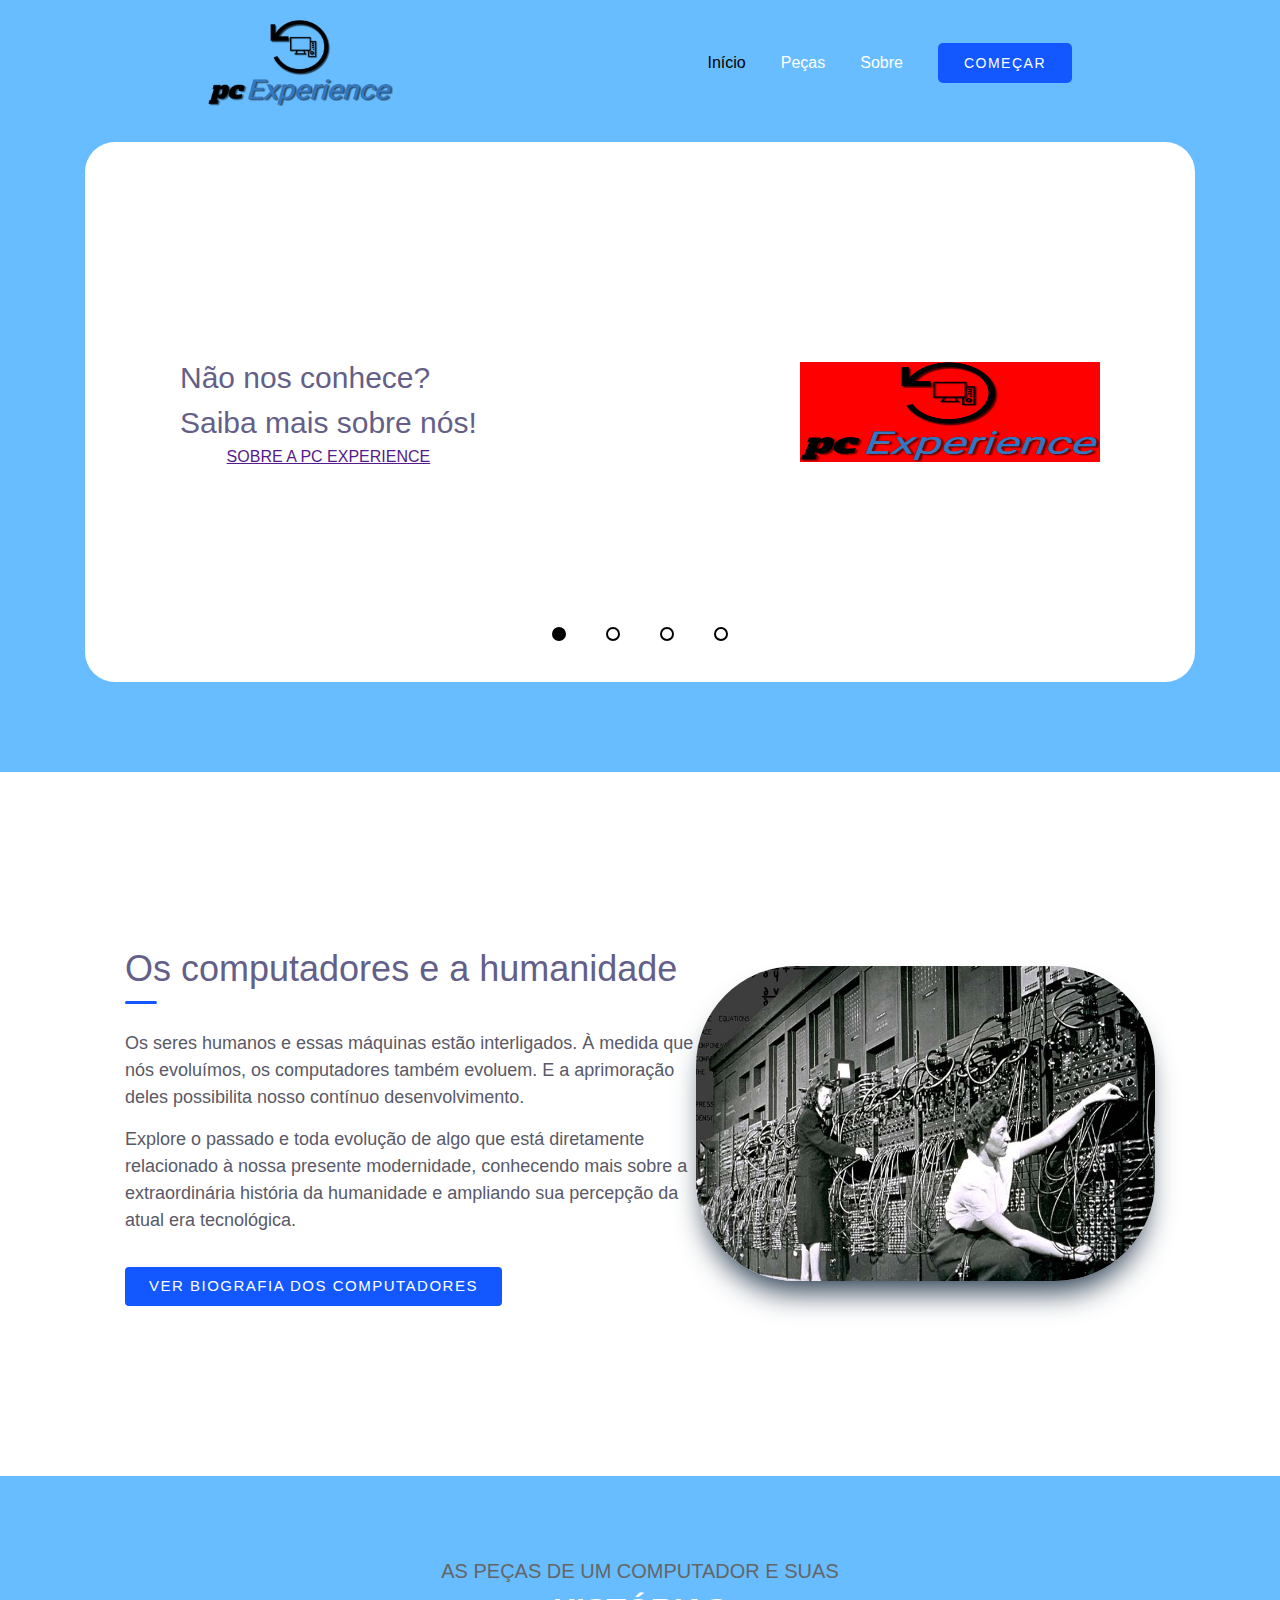
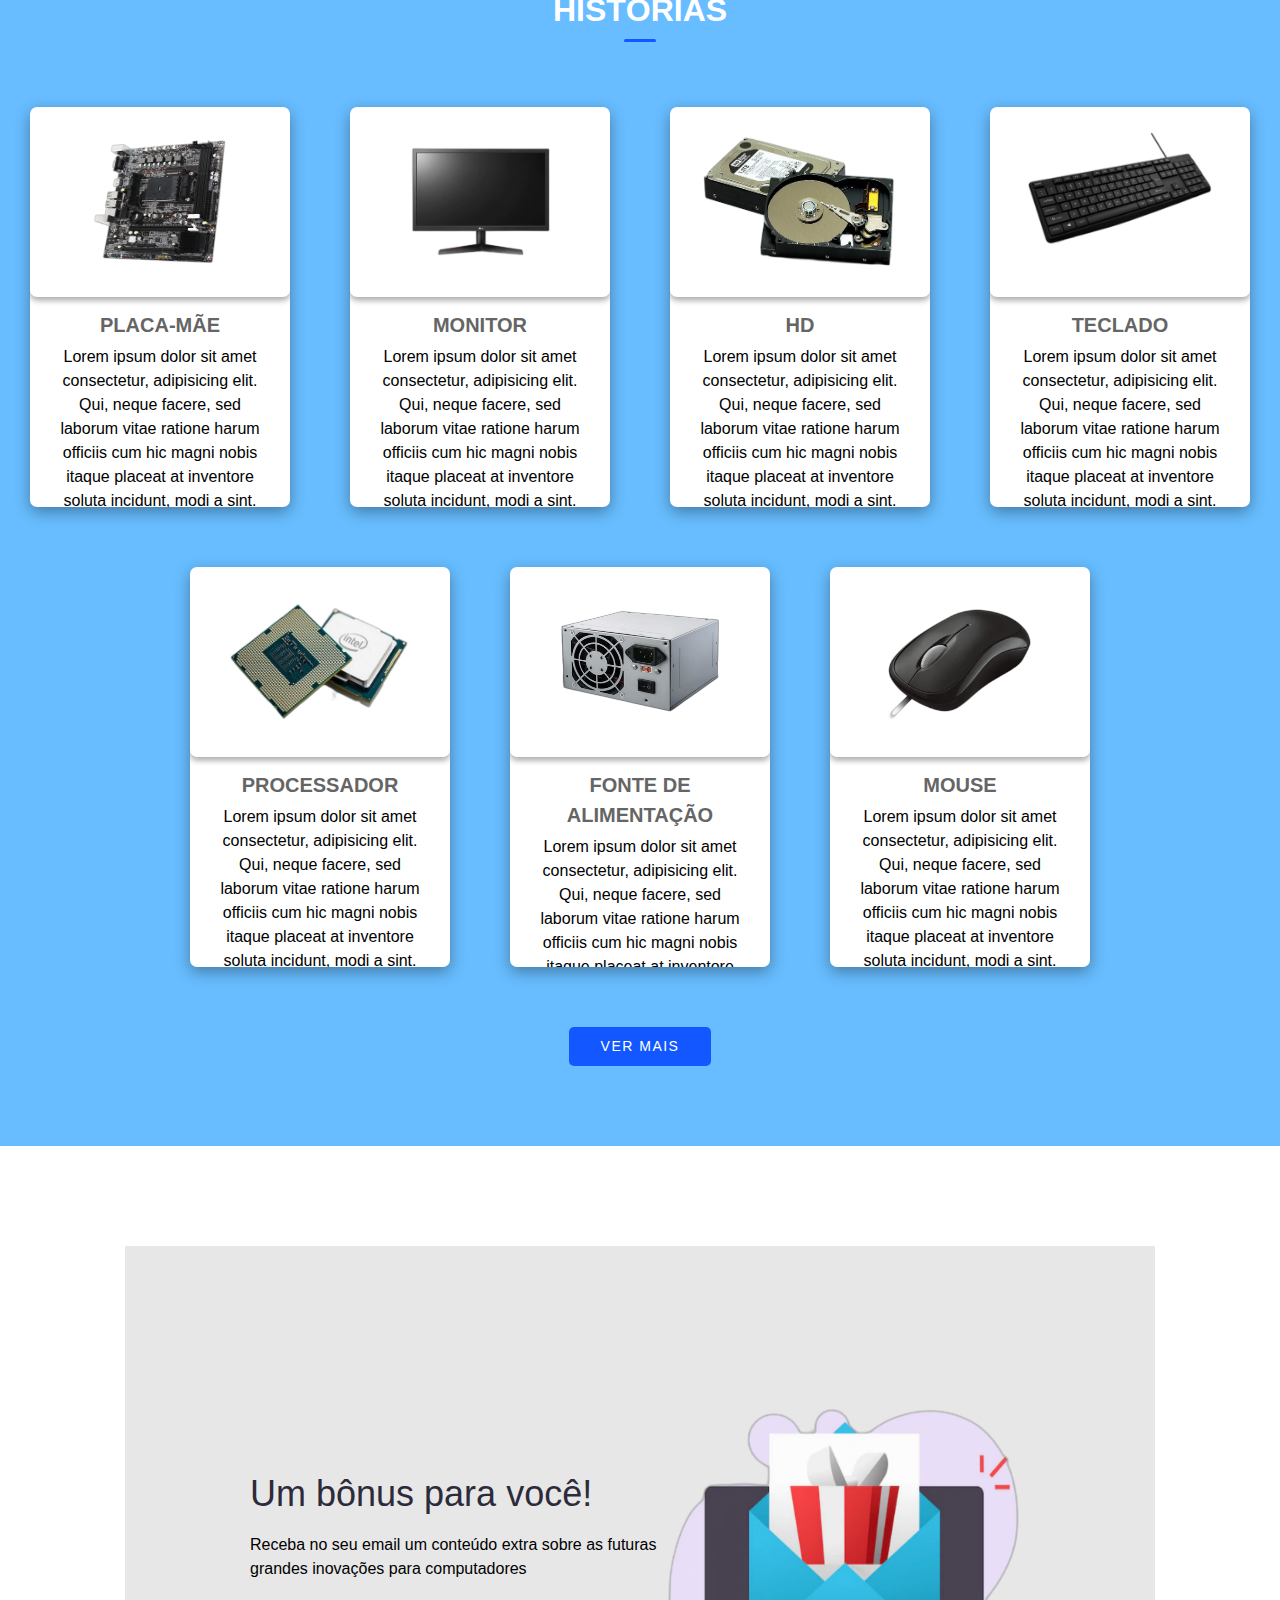
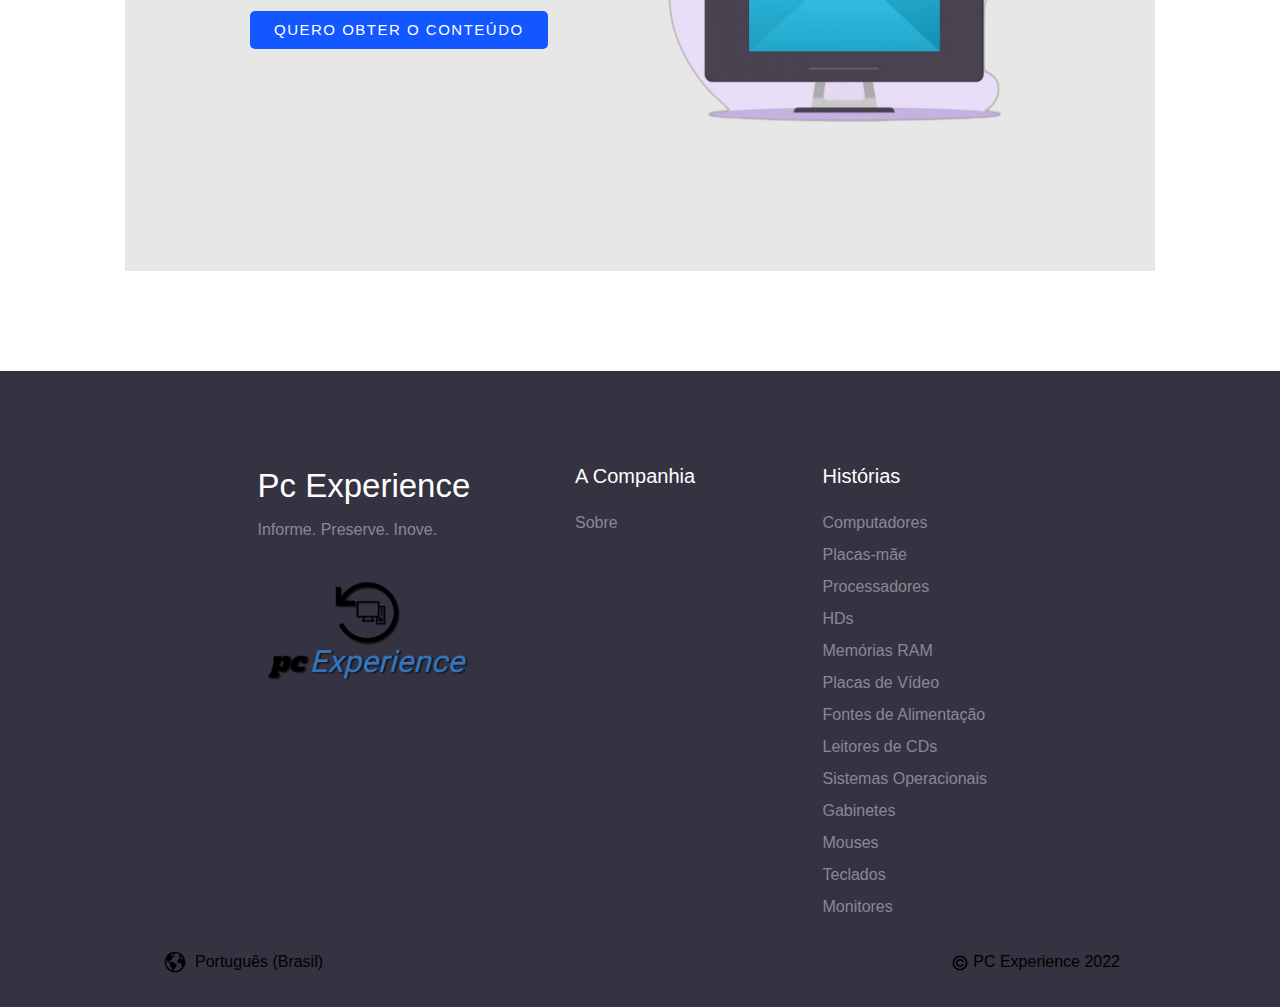
==== index.html @ ef248f0b "Add files via upload" ====
<!DOCTYPE html>
<html lang="pt-BR">
<head>
  <meta charset="UTF-8">
  <meta name="viewport" content="width=device-width, initial-scale=1.0">
  <meta http-equiv="X-UA-Compatible" content="ie=edge">

  <title>PC Experience</title>

  <link rel="stylesheet" href="assets/css/index.css">
  <link rel="shortcut icon" href="assets/img/Logo.png" type="image/x-icon">
</head>
<body>

  <header>
    <nav>
      <div class="img-nav">
        <a href="#"><img src="assets/img/Logo-header-site.png" alt="logo pc-experience"></a>
      </div>

      <div class="menu-nav">
        <ul>
          <li><a id="nav-menu-inicio">Início</a></li>
          <li><a id="nav-menu-pecas" href="assets/html/pecas.html">Peças</a></li>
          <li><a id="nav-menu-sobre" href="assets/html/sobre.html">Sobre</a></li>
          <li><a class="nav-menu-btn">COMEÇAR</a></li>
        </ul>
      </div>
    </nav>

    <div class="slider">
      <div class="slides">
        <input type="radio" name="radio-btn" id="radio1">
        <input type="radio" name="radio-btn" id="radio2">
        <input type="radio" name="radio-btn" id="radio3">
        <input type="radio" name="radio-btn" id="radio4">

        <div class="slide first">
            <div class="content-slide1">
              <div class="part1-content-slide1">
                <div class="txt-content-slide1">
                  <h1>Mergulhando na história dessa tecnologia!</h1>
                  <p>Descubra como um computador, que no passado ocupava salas inteiras, atualmente pode caber em cima da sua mesa!</p>
                  <a>Iniciar imersão</a>
                </div>
              </div>
              <img src="assets/img/pcs-slider1.jfif" alt="">
            </div>
        </div>

        <div class="slide">
          <div class="content-slide2">
            <img src="https://img.kalunga.com.br/fotosdeprodutos/479735z_1.jpg" alt="fundo azul">
          </div>
        </div>

        <div class="slide">
          <div class="content-slide3">
          </div>
        </div>

        <div class="slide">
          <div class="content-slide4">
            <div class="txt-slide4">
              <h2>Não nos conhece?<span>Saiba mais sobre nós!</span></h2>
              <a href="">SOBRE A PC EXPERIENCE</a>
            </div>
            <div class="img-slide4">
              <img src="assets/img/Logo-header-site.png" alt="">
            </div>
          </div>        
        </div>
      </div>

      <div class="manual-navigation">
        <label for="radio1" class="manual-btn" id="manual-btn0"></label>
        <label for="radio2" class="manual-btn" id="manual-btn1"></label>
        <label for="radio3" class="manual-btn" id="manual-btn2"></label>
        <label for="radio4" class="manual-btn" id="manual-btn3"></label>
      </div>
    </div>
  </header>

  <section id="section-introduction">
    <div class="txt-content-introduction">
      <h1>Os computadores e a humanidade</h1>
      <div class="divider"></div>
      <p>Os seres humanos e essas máquinas estão interligados. À medida que nós evoluímos, os computadores também evoluem. E a aprimoração deles possibilita nosso contínuo 
        desenvolvimento.</p>
      <p>Explore o passado e toda evolução de algo que está diretamente relacionado à nossa presente modernidade, conhecendo mais sobre a extraordinária história da 
        humanidade e ampliando sua percepção da atual era tecnológica.</p>
      <a href="assets/html/pecas/computadores.html" class="btn-introduction">VER BIOGRAFIA DOS COMPUTADORES</a>
    </div>
    <div class="img-content-introduction">
      <img src="assets/img/computar-antigo-introducao.webp" alt="">
    </div>
  </section>

  <section id="section-histories">
    <div class="title-content">
      <h5>AS PEÇAS DE UM COMPUTADOR E SUAS</h5>
      <h2>HISTÓRIAS</h2>
      <div class="divider"></div>
    </div>

    <div class="histories-content content-1">
      <a class="history-card one" href="assets/html/pecas/placa-mae.html">
        <div class="img-content-card">
          <img src="assets/img/placa-mae.png" alt="">
        </div>
        <div class="txt-content-card">
          <h5 class="title-content-card">PLACA-MÃE</h5>
          <p class="subtitle-content-card">Lorem ipsum dolor sit amet consectetur, adipisicing elit. Qui, neque facere, sed laborum vitae ratione harum officiis cum hic magni nobis itaque placeat at inventore soluta incidunt, modi a sint.</p>
        </div>
      </a>

      <a class="history-card two" href="assets/html/pecas/monitor.html">
        <div class="img-content-card">
          <img src="assets/img/monitor.png" alt="">
        </div>
        <div class="txt-content-card">
          <h5 class="title-content-card">MONITOR</h5>
          <p class="subtitle-content-card">Lorem ipsum dolor sit amet consectetur, adipisicing elit. Qui, neque facere, sed laborum vitae ratione harum officiis cum hic magni nobis itaque placeat at inventore soluta incidunt, modi a sint.</p>
        </div>
      </a>

      <a class="history-card three" href="assets/html/pecas/hd.html">
        <div class="img-content-card">
          <img src="assets/img/hd.png" alt="">
        </div>
        <div class="txt-content-card">
          <h5 class="title-content-card">HD</h5>
          <p class="subtitle-content-card">Lorem ipsum dolor sit amet consectetur, adipisicing elit. Qui, neque facere, sed laborum vitae ratione harum officiis cum hic magni nobis itaque placeat at inventore soluta incidunt, modi a sint.</p>
        </div>
      </a>

      <a class="history-card four" href="assets/html/pecas/teclado.html">
        <div class="img-content-card">
          <img src="assets/img/teclado.png" alt="">
        </div>
        <div class="txt-content-card">
          <h5 class="title-content-card">TECLADO</h5>
          <p class="subtitle-content-card">Lorem ipsum dolor sit amet consectetur, adipisicing elit. Qui, neque facere, sed laborum vitae ratione harum officiis cum hic magni nobis itaque placeat at inventore soluta incidunt, modi a sint.</p>
        </div>
      </a>
    </div>

    <div class="histories-content">
      <a class="history-card five" href="assets/html/pecas/processador.html">
        <div class="img-content-card">
          <img src="assets/img/processador.png" alt="">
        </div>
        <div class="txt-content-card">
          <h5 class="title-content-card">PROCESSADOR</h5>
          <p class="subtitle-content-card">Lorem ipsum dolor sit amet consectetur, adipisicing elit. Qui, neque facere, sed laborum vitae ratione harum officiis cum hic magni nobis itaque placeat at inventore soluta incidunt, modi a sint.</p>
        </div>
      </a>

      <a class="history-card six" href="assets/html/pecas/fonte-de-alimentacao.html">
        <div class="img-content-card">
          <img src="assets/img/fonte-de-alimentacao.png" alt="">
        </div>
        <div class="txt-content-card">
          <h5 class="title-content-card">FONTE DE ALIMENTAÇÃO</h5>
          <p class="subtitle-content-card">Lorem ipsum dolor sit amet consectetur, adipisicing elit. Qui, neque facere, sed laborum vitae ratione harum officiis cum hic magni nobis itaque placeat at inventore soluta incidunt, modi a sint.</p>
        </div>
      </a>

      <a class="history-card seven" href="assets/html/pecas/mouse.html">
        <div class="img-content-card">
          <img src="assets/img/mouse.png" alt="">
        </div>
        <div class="txt-content-card">
          <h5 class="title-content-card">MOUSE</h5>
          <p class="subtitle-content-card">Lorem ipsum dolor sit amet consectetur, adipisicing elit. Qui, neque facere, sed laborum vitae ratione harum officiis cum hic magni nobis itaque placeat at inventore soluta incidunt, modi a sint.</p>
        </div>
      </a>
    </div>

    <a href="assets/pecas.html" class="btn-histories">VER MAIS</a>
  </section>

  <section id="section-extra">
    <div class="extra-container">
      <div class="txt-content-extra">
        <h2 class="title-section-extra">Um bônus para você!</h2>
        <p>Receba no seu email um conteúdo extra sobre as futuras grandes inovações para computadores</p>
        <a href="">QUERO OBTER O CONTEÚDO</a>
      </div>
      <div class="img-content-extra">
        <img src="assets/img/presente.png" alt="">
      </div>
    </div>
  </section>

  <footer>
    <div class="lists-container-footer">
      <div class="pcexperience-content-footer">
        <h3>Pc Experience</h3>
        <p>Informe. Preserve. Inove.</p>
        <a class="img-pcexperience-footer" href="#">
          <img src="assets/img/Logo-header-site.png" alt="">
        </a>
      </div>
      <div class="list-company-footer">
        <h5>A Companhia</h5>
        <ul>
          <li><a href="assets/html/sobre.html">Sobre</a></li>
        </ul>
      </div>
      <div class="list-histories-footer">
        <h5>Histórias</h5>
        <ul>
          <li><a href="assets/html/pecas/computadores.html">Computadores</a></li>
          <li><a href="assets/html/pecas/placa-mae.html">Placas-mãe</a></li>
          <li><a href="assets/html/pecas/processador.html">Processadores</a></li>
          <li><a href="assets/html/pecas/hd.html">HDs</a></li>
          <li><a href="assets/html/pecas/memoria-ram.html">Memórias RAM</a></li>
          <li><a href="assets/html/pecas/placa-de-video.html">Placas de Vídeo</a></li>
          <li><a href="assets/html/pecas/fonte-de-alimentacao.html">Fontes de Alimentação</a></li>
          <li><a href="assets/html/pecas/leitor-de-cds.html">Leitores de CDs</a></li>
          <li><a href="assets/html/pecas/sistema-operacional.html">Sistemas Operacionais</a></li>
          <li><a href="assets/html/pecas/gabinete.html">Gabinetes</a></li>
          <li><a href="assets/html/pecas/mouse.html">Mouses</a></li>
          <li><a href="assets/html/pecas/teclado.html">Teclados</a></li>
          <li><a href="assets/html/pecas/monitor.html">Monitores</a></li>
        </ul>
      </div>
    </div>
    <div class="signs-container-footer">
      <div class="language-content-footer">
        <div class="img-language-footer">
          <img src="assets/img/planeta-terra.png" alt="">
        </div>
        <span>Português (Brasil)</span>
      </div>
      <div class="mark-content-footer">
        <div class="img-mark-footer">
          <img src="assets/img/c.png" alt="">
        </div>
        <span>PC Experience 2022</span>
      </div>
    </div>
  </footer>

  <script src="assets/js/index.js"></script>
</body>
</html>


<!--

Para a parte da historia dos computadores:

https://www.todamateria.com.br/historia-e-evolucao-dos-computadores/


-->
---- assets/css/index.css ----
* {
    margin: 0;
    padding: 0;
    box-sizing: border-box;

    font-size: 1rem;
    line-height: 1.5;
    text-align: left;
}

body {
    font-family: "Work Sans", sans-serif;
    background-color: #67bdff;
}

header nav {
    width: 100%;
    padding: 20px 208px;

    display: flex;
    align-items: center;
    justify-content: space-between;
}

header nav .img-nav {
    width: 185px;
    height: 86px;
}

header .img-nav img {
    width: 100%;
    height: 100%;
}

header .menu-nav ul {
    list-style: none;

    display: flex;
    align-items: center;
    gap: 35px;
}

header .menu-nav a {
    color: #fff;
    font-size: 16px;
    text-decoration: none;

    transition: 0.2s;
    cursor: pointer;
}

header #nav-menu-inicio {
    color: #000;
    cursor: text;
}

header .menu-nav a:not(.nav-menu-btn):hover {
    color: rgba(100, 95, 136, 0.75);
}

header .menu-nav .nav-menu-btn {
    background-color: #1257ff;
    padding: 12px 26px;
    border-radius: 5px;
    
    font-size: 14px;
    letter-spacing: 1.5px;

    transition: 0.2s;
}

header .menu-nav .nav-menu-btn:hover {
    background-color: #5a5a89;
}

header .slider {
    max-width: 1110px;
    height: 540px;
    overflow: hidden;
    margin: 16px auto;
    border-radius: 30px;
}

header .slides {
    width: 400%;
    height: 540px;
    display: flex;
}

header .slides input {
    display: none;
}

header .slide {
    width: 25%;;
    height: 100%;
    transition: 2s;
}

header .slide .content-slide1 {
    width: 100%;
    height: 100%;
    background-color: #FFF;
    padding: 90px 95px;

    display: flex;
    align-items: center;
    justify-content: space-between;
}

header .slide .part1-content-slide1 {
    display: inline-block;
}

header .slide .txt-content-slide1 {
    width: 460px;

    display: flex;
    flex-direction: column;
    gap: 20px;
}

header .txt-content-slide1 h1 {
    font-size: 40px;
    font-weight: 500;
    color: #645F88;
}

header .txt-content-slide1 p {
    color: #8e8aad;
    font-size: 18px;
}

header .content-slide1 img {
    width: 370px;
    height: 345px;
    border-radius: 30px;
    box-shadow: 9px 7px 5px rgba(50, 50, 50, 0.77);
}

header .txt-content-slide1 a {
    background-color: #1257ff;
    width: 180px;
    padding: 10px;
    border-radius: 40px;
    margin-top: 12px;

    color: #fff;
    font-size: 17px;
    font-weight: 500;
    text-align: center;
    text-decoration: none;

    cursor: pointer;
    transition: 0.2s;
}

header .txt-content-slide1 a:hover {
    background-color: #5a5a89;
}

header .slide .content-slide4 {
    width: 100%;
    height: 100%;
    background-color: #FFF;
    padding: 90px 95px;

    display: flex;
    align-items: center;
    justify-content: space-between;
}

header .content-slide4 .txt-slide4 {
    display: flex;
    flex-direction: column;
    align-items: center;
    justify-content: space-between;
}

header .txt-slide4 h2 {
    font-size: 30px;
    font-weight: 500;
    color: #645F88;
}

header .txt-slide4 span {
    color: inherit;
    font-size: inherit;
    font-weight: inherit;

    display: block;
}

header .content-slide4 .img-slide4 {
    width: 300px;
    height: 100px;
    background-color: red;
}

header .img-slide4 img {
    width: 100%;
    height: 100%;
}


header .slider .manual-navigation {
    margin-top: -55px;
    width: 100%;
    display: flex;
    justify-content: center;
}

header .slider .manual-btn {
    border:  2px solid #000;
    padding: 5px;
    border-radius: 10px;
    cursor: pointer;
    transition: 0.7s;
}

header .slider .manual-btn:not(:last-child) {
    margin-right: 40px;
}

header .slider .manual-btn:hover {
    background-color: #696969;
}

header .slides #radio1:checked ~ .first {
    margin-left: 0;
}

header .slides #radio2:checked ~ .first {
    margin-left: -25%;
}

header .slides #radio3:checked ~ .first {
    margin-left: -50%;
}

header .slides #radio4:checked ~ .first {
    margin-left: -75%;
}

#section-introduction {
    background-color: #fff;
    margin-top: 90px;
    padding: 170px 125px;

    display: flex;
    align-items: center;
    justify-content: space-between;
}

#section-introduction .txt-content-introduction {
    width: 660px;
}

#section-introduction .txt-content-introduction h1 {
    color: #645F88;
    font-size: 36px;
    font-weight: 500;
}

#section-introduction .txt-content-introduction .divider {
    background-color: #1257ff;
    width: 32px;
    height: 3px;
    margin-top: 5px;
    margin-bottom: 26px;
    border-radius: 40px;

    display: block;
}

#section-introduction .txt-content-introduction p {
    margin-bottom: 15px;
    color: rgb(89 89 104);
    font-size: 18px;
}

#section-introduction .txt-content-introduction a {
    background-color: #1257ff;
    margin-top: 18px;
    padding: 8px 24px;
    border-radius: 4px;

    display: inline-block;

    color: #fff;
    text-decoration: none;
    font-size: 15px;
    font-weight: 500;
    letter-spacing: 1.5px;

    transition: 0.2s;
}

#section-introduction .txt-content-introduction a:hover {
    background-color: #5a5a89;
}

#section-introduction .img-content-introduction {
    width: 530px;
    height: 315px;
}

#section-introduction .img-content-introduction img {
    width: 100%;
    height: 100%;
    border-radius: 100px;
    box-shadow: rgb(38, 57, 77) 0px 20px 30px -10px;
}

#section-histories {
    width: 100%;

    display: flex;
    flex-direction: column;
    align-items: center;
    justify-content: center;
}

#section-histories .title-content {
    margin: 80px auto 65px auto;
    display: flex;
    flex-direction: column;
    align-items: center;
    justify-content: center;
}

#section-histories .title-content h5 {
    color: #656565;
    font-size: 20px;
    font-weight: 500;
}

#section-histories .title-content h2 {
    color: #fff;
    font-size: 32px;
    font-weight: 700;
}

#section-histories .title-content .divider {
    background-color: #1257ff;
    width: 32px;
    height: 3px;
    margin-top: 5px;
    border-radius: 40px;

    display: block;
}

#section-histories .histories-content {
    width: 100%;

    display: flex;
    flex-direction: row;
    align-items: center;
    justify-content: center;
    gap: 60px;
}

#section-histories .histories-content:not(.histories-content.content-1) {
    margin-top: 60px;
}

#section-histories .histories-content.content-4 {
    margin-bottom: 120px;
}

#section-histories .histories-content .history-card {
    background-color: #fff;
    width: 260px;
    height: 400px;
    border-radius: 7px;
    box-shadow: rgba(0, 0, 0, 0.35) 0px 5px 15px;
    
    display: block;
    text-decoration: none;
    cursor: pointer;
    overflow: hidden;
}

#section-histories .history-card .img-content-card {
    background: url('https://img.freepik.com/vetores-premium/plano-de-fundo-cinza-gradient-ui-story-com-formato-ondulado_565542-114.jpg?w=360');
    background-size: 100%;
    width:100%;
    height: 190px;
    border-bottom-left-radius: 7px;
    border-bottom-right-radius: 7px;
    box-shadow: rgba(0, 0, 0, 0.16) 0px 3px 6px, rgba(0, 0, 0, 0.23) 0px 3px 6px;

    display: flex;
    align-items: center;
    justify-content: center;

    position: relative;
}

#section-histories .history-card.one .img-content-card img {
    width: 180px;
    height: 140px;
}

#section-histories .history-card.two .img-content-card img {
    width: 230px;
    height: 155px;
}

#section-histories .history-card.three .img-content-card img {
    width: 210px;
    height: 140px;
}

#section-histories .history-card.four .img-content-card img {
    width: 220px;
    height: 220px;
}

#section-histories .history-card.five .img-content-card img {
    width: 190px;
    height: 150px;
}

#section-histories .history-card.six .img-content-card img {
    width: 195px;
    height: 130px;
}

#section-histories .history-card.seven .img-content-card img {
    width: 160px;
    height: 120px;
}

#section-histories .history-card.eight .img-content-card img {
    width: 190px;
    height: 170px;
}

#section-histories .history-card.nine .img-content-card img {
    width: 135px;
    height: 150px;
}

#section-histories .history-card.ten .img-content-card img {
    width: 175px;
    height: 130px;
}

#section-histories .history-card.eleven .img-content-card img {
    width: 175px;
    height: 57px;
}

#section-histories .history-card.twelve .img-content-card img {
    width: 190px;
    height: 200px;
}

#section-histories .history-card.thirteen .img-content-card img {
    width: 180px;
    height: 165px;
}

#section-histories .history-card .txt-content-card {
    padding: 13px 20px;

    display: flex;
    flex-direction: column;
    align-items: center;
    justify-content: center;

    transition: 0.2s;
}

#section-histories .txt-content-card h5 {
    color: #656565;
    font-size: 20px;
    font-weight: 700;
    text-align: center;
}

#section-histories .txt-content-card p {
    margin-top: 5px;

    color: #000;
    text-align: center;
}

#section-histories .history-card:hover .txt-content-card {
    box-shadow: rgba(50, 50, 93, 0.25) 0px 30px 60px -12px inset, rgba(0, 0, 0, 0.3) 0px 18px 36px -18px inset;
}

#section-histories .history-card.one .img-content-card::before {
    content: 'HISTÓRIA DA PLACA-MÃE';
    
    background-color: rgb(123, 123, 123);
    opacity: 0.9;
    box-sizing: border-box;
    padding: 20px;
    border-bottom: 10px solid black;
    border-bottom-left-radius: 7px;
    border-bottom-right-radius: 7px;

    color: #000;
    font-size: 24px;
    font-weight: 500;
    letter-spacing: 2px;
    text-align: center;

    display: flex;
    align-items: center;
    justify-content: center;

    position: absolute;
    top: 0;
    left: 0;
    width: 100%;
    height: 100%;
    transform: scaleY(0);
    transition: transform 0.5s ease-in-out;
    transform-origin: top;
}

#section-histories .history-card.one:hover .img-content-card::before {
    transform: scaleX(1);
    transform-origin: top;
}

#section-histories .history-card.two .img-content-card::before {
    content: 'HISTÓRIA DO MONITOR';
    
    background-color: rgb(123, 123, 123);
    opacity: 0.9;
    box-sizing: border-box;
    padding: 20px;
    border-bottom: 10px solid black;
    border-bottom-left-radius: 7px;
    border-bottom-right-radius: 7px;

    color: #000;
    font-size: 24px;
    font-weight: 500;
    letter-spacing: 2px;
    text-align: center;

    display: flex;
    align-items: center;
    justify-content: center;

    position: absolute;
    top: 0;
    left: 0;
    width: 100%;
    height: 100%;
    transform: scaleY(0);
    transition: transform 0.5s ease-in-out;
    transform-origin: top;
}

#section-histories .history-card.two:hover .img-content-card::before {
    transform: scaleX(1);
    transform-origin: top;
}

#section-histories .history-card.three .img-content-card::before {
    content: 'HISTÓRIA DO HD';
    
    background-color: rgb(123, 123, 123);
    opacity: 0.9;
    box-sizing: border-box;
    padding: 20px;
    border-bottom: 10px solid black;
    border-bottom-left-radius: 7px;
    border-bottom-right-radius: 7px;

    color: #000;
    font-size: 24px;
    font-weight: 500;
    letter-spacing: 2px;
    text-align: center;

    display: flex;
    align-items: center;
    justify-content: center;

    position: absolute;
    top: 0;
    left: 0;
    width: 100%;
    height: 100%;
    transform: scaleY(0);
    transition: transform 0.5s ease-in-out;
    transform-origin: top;
}

#section-histories .history-card.three:hover .img-content-card::before {
    transform: scaleX(1);
    transform-origin: top;
}

#section-histories .history-card.four .img-content-card::before {
    content: 'HISTÓRIA DO TECLADO';
    
    background-color: rgb(123, 123, 123);
    opacity: 0.9;
    box-sizing: border-box;
    padding: 20px;
    border-bottom: 10px solid black;
    border-bottom-left-radius: 7px;
    border-bottom-right-radius: 7px;

    color: #000;
    font-size: 24px;
    font-weight: 500;
    letter-spacing: 2px;
    text-align: center;

    display: flex;
    align-items: center;
    justify-content: center;

    position: absolute;
    top: 0;
    left: 0;
    width: 100%;
    height: 100%;
    transform: scaleY(0);
    transition: transform 0.5s ease-in-out;
    transform-origin: top;
}

#section-histories .history-card.four:hover .img-content-card::before {
    transform: scaleX(1);
    transform-origin: top;
}

#section-histories .history-card.five .img-content-card::before {
    content: 'HISTÓRIA DO PROCESSADOR';
    
    background-color: rgb(123, 123, 123);
    opacity: 0.9;
    box-sizing: border-box;
    padding: 20px;
    border-bottom: 10px solid black;
    border-bottom-left-radius: 7px;
    border-bottom-right-radius: 7px;

    color: #000;
    font-size: 24px;
    font-weight: 500;
    letter-spacing: 2px;
    text-align: center;

    display: flex;
    align-items: center;
    justify-content: center;

    position: absolute;
    top: 0;
    left: 0;
    width: 100%;
    height: 100%;
    transform: scaleY(0);
    transition: transform 0.5s ease-in-out;
    transform-origin: top;
}

#section-histories .history-card.five:hover .img-content-card::before {
    transform: scaleX(1);
    transform-origin: top;
}

#section-histories .history-card.six .img-content-card::before {
    content: 'HISTÓRIA DA FONTE DE ALIMENTAÇÃO';
    
    background-color: rgb(123, 123, 123);
    opacity: 0.9;
    box-sizing: border-box;
    padding: 20px;
    border-bottom: 10px solid black;
    border-bottom-left-radius: 7px;
    border-bottom-right-radius: 7px;

    color: #000;
    font-size: 24px;
    font-weight: 500;
    letter-spacing: 2px;
    text-align: center;

    display: flex;
    align-items: center;
    justify-content: center;

    position: absolute;
    top: 0;
    left: 0;
    width: 100%;
    height: 100%;
    transform: scaleY(0);
    transition: transform 0.5s ease-in-out;
    transform-origin: top;
}

#section-histories .history-card.six:hover .img-content-card::before {
    transform: scaleX(1);
    transform-origin: top;
}

#section-histories .history-card.seven .img-content-card::before {
    content: 'HISTÓRIA DO MOUSE';
    
    background-color: rgb(123, 123, 123);
    opacity: 0.9;
    box-sizing: border-box;
    padding: 20px;
    border-bottom: 10px solid black;
    border-bottom-left-radius: 7px;
    border-bottom-right-radius: 7px;

    color: #000;
    font-size: 24px;
    font-weight: 500;
    letter-spacing: 2px;
    text-align: center;

    display: flex;
    align-items: center;
    justify-content: center;

    position: absolute;
    top: 0;
    left: 0;
    width: 100%;
    height: 100%;
    transform: scaleY(0);
    transition: transform 0.5s ease-in-out;
    transform-origin: top;
}

#section-histories .history-card.seven:hover .img-content-card::before {
    transform: scaleX(1);
    transform-origin: top;
}

#section-histories .history-card.eight .img-content-card::before {
    content: 'HISTÓRIA DA PLACA DE VÍDEO';
    
    background-color: rgb(123, 123, 123);
    opacity: 0.9;
    box-sizing: border-box;
    padding: 20px;
    border-bottom: 10px solid black;
    border-bottom-left-radius: 7px;
    border-bottom-right-radius: 7px;

    color: #000;
    font-size: 24px;
    font-weight: 500;
    letter-spacing: 2px;
    text-align: center;

    display: flex;
    align-items: center;
    justify-content: center;

    position: absolute;
    top: 0;
    left: 0;
    width: 100%;
    height: 100%;
    transform: scaleY(0);
    transition: transform 0.5s ease-in-out;
    transform-origin: top;
}

#section-histories .history-card.eight:hover .img-content-card::before {
    transform: scaleX(1);
    transform-origin: top;
}

#section-histories .history-card.nine .img-content-card::before {
    content: 'HISTÓRIA DO GABINETE';
    
    background-color: rgb(123, 123, 123);
    opacity: 0.9;
    box-sizing: border-box;
    padding: 20px;
    border-bottom: 10px solid black;
    border-bottom-left-radius: 7px;
    border-bottom-right-radius: 7px;

    color: #000;
    font-size: 24px;
    font-weight: 500;
    letter-spacing: 2px;
    text-align: center;

    display: flex;
    align-items: center;
    justify-content: center;

    position: absolute;
    top: 0;
    left: 0;
    width: 100%;
    height: 100%;
    transform: scaleY(0);
    transition: transform 0.5s ease-in-out;
    transform-origin: top;
}

#section-histories .history-card.nine:hover .img-content-card::before {
    transform: scaleX(1);
    transform-origin: top;
}

#section-histories .history-card.ten .img-content-card::before {
    content: 'HISTÓRIA DA MEMÓRIA RAM';
    
    background-color: rgb(123, 123, 123);
    opacity: 0.9;
    box-sizing: border-box;
    padding: 20px;
    border-bottom: 10px solid black;
    border-bottom-left-radius: 7px;
    border-bottom-right-radius: 7px;

    color: #000;
    font-size: 24px;
    font-weight: 500;
    letter-spacing: 2px;
    text-align: center;

    display: flex;
    align-items: center;
    justify-content: center;

    position: absolute;
    top: 0;
    left: 0;
    width: 100%;
    height: 100%;
    transform: scaleY(0);
    transition: transform 0.5s ease-in-out;
    transform-origin: top;
}

#section-histories .history-card.ten:hover .img-content-card::before {
    transform: scaleX(1);
    transform-origin: top;
}

#section-histories .history-card.eleven .img-content-card::before {
    content: 'HISTÓRIA DOS SISTEMAS OPERACIONAIS';
    
    background-color: rgb(123, 123, 123);
    opacity: 0.9;
    box-sizing: border-box;
    padding: 20px;
    border-bottom: 10px solid black;
    border-bottom-left-radius: 7px;
    border-bottom-right-radius: 7px;

    color: #000;
    font-size: 24px;
    font-weight: 500;
    letter-spacing: 2px;
    text-align: center;

    display: flex;
    align-items: center;
    justify-content: center;

    position: absolute;
    top: 0;
    left: 0;
    width: 100%;
    height: 100%;
    transform: scaleY(0);
    transition: transform 0.5s ease-in-out;
    transform-origin: top;
}

#section-histories .history-card.eleven:hover .img-content-card::before {
    transform: scaleX(1);
    transform-origin: top;
}

#section-histories .history-card.twelve .img-content-card::before {
    content: 'HISTÓRIA DO LEITOR DE CDs';
    
    background-color: rgb(123, 123, 123);
    opacity: 0.9;
    box-sizing: border-box;
    padding: 20px;
    border-bottom: 10px solid black;
    border-bottom-left-radius: 7px;
    border-bottom-right-radius: 7px;

    color: #000;
    font-size: 24px;
    font-weight: 500;
    letter-spacing: 2px;
    text-align: center;

    display: flex;
    align-items: center;
    justify-content: center;

    position: absolute;
    top: 0;
    left: 0;
    width: 100%;
    height: 100%;
    transform: scaleY(0);
    transition: transform 0.5s ease-in-out;
    transform-origin: top;
}

#section-histories .history-card.twelve:hover .img-content-card::before {
    transform: scaleX(1);
    transform-origin: top;
}

#section-histories .history-card.thirteen .img-content-card::before {
    content: 'HISTÓRIA DOS COMPUTADORES';
    
    background-color: rgb(123, 123, 123);
    opacity: 0.9;
    box-sizing: border-box;
    padding: 20px;
    border-bottom: 10px solid black;
    border-bottom-left-radius: 7px;
    border-bottom-right-radius: 7px;

    color: #000;
    font-size: 24px;
    font-weight: 500;
    letter-spacing: 2px;
    text-align: center;

    display: flex;
    align-items: center;
    justify-content: center;

    position: absolute;
    top: 0;
    left: 0;
    width: 100%;
    height: 100%;
    transform: scaleY(0);
    transition: transform 0.5s ease-in-out;
    transform-origin: top;
}

#section-histories .history-card.thirteen:hover .img-content-card::before {
    transform: scaleX(1);
    transform-origin: top;
}

#section-histories .btn-histories {
    background-color: #1257ff;
    margin-top: 60px;
    margin-bottom: 80px;
    padding: 9px 32px;
    border-radius: 5px;

    color: #fff;
    font-size: 14px;
    font-weight: 500;
    letter-spacing: 1.5px;
    text-align: center;
    text-decoration: none;

    transition: 0.2s;
}

#section-histories .btn-histories:hover {
    background-color: #5a5a89;
}

#section-extra {
    background-color: #fff;
    width: 100%;
    padding: 100px 125px;
}

#section-extra .extra-container {
    background-color: #e7e7e7;
    padding: 100px 125px;

    display: flex;
    align-items: center;
    justify-content: space-between;
}

#section-extra .txt-content-extra {
    width: 480px;
}

#section-extra .txt-content-extra h2 {
    margin-bottom: 12px;

    color: #2D2B3A;
    font-size: 36px;
    font-weight: 500;
}

#section-extra .txt-content-extra a {
    background-color: #1257ff;
    margin-top: 30px;
    padding: 8px 24px;
    border-radius: 5px;

    color: #fff;
    font-size: 15px;
    text-decoration: none;
    letter-spacing: 1.5px;

    display: inline-block;

    transition: 0.2s;
}

#section-extra .txt-content-extra a:hover {
    background-color: #5a5a89;
}


#section-extra .img-content-extra {
    width: 440px;
    height: 425px;
}

#section-extra .img-content-extra img {
    width: 100%;
    height: 100%;
}

footer {
    background-color: #353342;
    width: 100%;
    padding: 90px 160px 30px 160px;
}

footer h3 {
    margin-bottom: 8px;

    color: #fff;
    font-size: 33px;
    font-weight: 500;
}

footer h5 {
    margin-bottom: 20px;
    color: #fff;
    font-size: 20px;
    font-weight: 500;
}

footer ul {
    padding: 0;
    list-style: none;
}

footer li {
    margin-bottom: 8px;
}

footer a {
    color: #898798;
    text-decoration: none;

    cursor: pointer;
    transition: 0.2s;
}

footer a:hover {
    color: #000;
}

footer .lists-container-footer {
    display: flex;
    justify-content: space-evenly;
}

footer .pcexperience-content-footer {
    width: 220px;
}

footer .pcexperience-content-footer p {
    color: #898798;
}

footer .pcexperience-content-footer .img-pcexperience-footer {
    width: 200px;
    height: 98px;
    margin: 40px auto 0px auto;

    display: block;
}

footer .pcexperience-content-footer .img-pcexperience-footer:hover {
    opacity: 0.6;
}

footer .img-pcexperience-footer img {
    width: 100%;
    height: 100%;
}

footer .list-company-footer {
    width: 150px;
}

footer .list-histories-footer {
    width: 200px;
}

footer .extra-content-footer {
    width: 250px;
}

footer .extra-content-footer p {
    color: #898798;
}

footer .extra-content-footer a {
    background-color: #1257ff;
    width: 100%;
    margin-top: 15px;
    padding: 8px 24px;
    border-radius: 5px;

    color: #fff;
    text-align: center;

    display: inline-block;

    transition: 0.2s;
}

footer .extra-content-footer a:hover {
    background-color: #5a5a89;
}

footer .signs-container-footer {
    margin-top:20px;

    display: flex;
    align-items: center;
    justify-content: space-between;
}

footer .language-content-footer {
    display: flex;
    align-items: center;
    gap: 5px;
}

footer .language-content-footer .img-language-footer {
    width: 30px;
    height: 30px;
}

footer .img-language-footer img {
    width: 100%;
    height: 100%;
}

footer .mark-content-footer {
    display: flex;
    align-items: center;
    gap: 5px;
}

footer .mark-content-footer .img-mark-footer {
    width: 16px;
    height: 16px;
}

footer .img-mark-footer img {
    width: 100%;
    height: 100%;
}

header.header-others-pags #nav-menu-inicio {
    color: #fff;
    cursor: pointer;
}

header.header-others-pags #nav-menu-inicio:hover {
    color: rgba(100, 95, 136, 0.75);
}

header.header-pecas #nav-menu-pecas {
    color: #000;
    cursor: text;
}

header.header-others-pags .container-header {
    background-color: #c7e2ff;
    margin: 15px 208px 80px 208px;
    padding-top: 110px;
    padding-bottom: 110px;
    border-radius: 20px;

    display: flex;
    flex-direction: column;
    align-items: center;
    justify-content: center;
    gap: 30px;
}

header.header-others-pags .container-header ul {
    list-style: none;

    display: flex;
    align-items: center;
    gap: 10px;
}

header.header-others-pags .container-header li {
    color: #8e8aad;
    font-size: 14px;
}

header.header-others-pags .container-header a {
    color: #000;
    font-size: 14px;
    text-decoration: none;
}

header.header-others-pags .container-header h1 {
    color: #465168;
    font-size: 40px;
    font-weight: 500;
    letter-spacing: 0.08em;
    text-align: center;
}

#section-histories.section-pecas  {
    background-color: #fff;
    margin-top: 90px;
}

#section-histories.section-pecas .title-content {
    width: 100%;
    margin: 80px 0px 65px 0px;
    padding-left: 150px;

    align-items: flex-start;
}

#section-histories.section-pecas .title-content h5 {
    color: #000;
    margin-bottom: 3px;
}

#section-histories.section-pecas .title-content h2 {
    color: #645F88;
    font-size: 35px;
    letter-spacing: 0.08em;
}

header.header-sobre #nav-menu-sobre {
    color: #000;
    cursor: text;
}

section#section-pag-sobre {
    background-color: #fff;
    width: 100%;
    padding: 100px 100px 140px 100px;

    display: flex;
    flex-direction: column;
    align-items: center;
    justify-content: center;
    gap: 45px;
}

section#section-pag-sobre .qm-somos-content {
    width: 1250px;
    height: 530px;
    padding-left: 120px;
    box-shadow: rgba(0, 0, 0, 0.35) 0px 5px 15px;

    display: flex;
    align-items: center;
    justify-content: space-between;

    position: relative;
}

section#section-pag-sobre .qm-somos-content .txt-qm-somos {
    display: flex;
    flex-direction: column;
    align-items:flex-start;
    justify-content:center;
}

section#section-pag-sobre .txt-qm-somos h2 {
    color:#2D2B3A;
    font-size: 55px;
    font-weight: 500;
    letter-spacing: 0.1em;
}

section#section-pag-sobre .txt-qm-somos span {
    margin-bottom: 10px;

    color: inherit;
    font-size: inherit;
    font-weight: inherit;
    line-height: 1;
    letter-spacing: inherit;

    display: block;
}

section#section-pag-sobre .txt-qm-somos .divider {
    background-color: #1257ff;
    width: 32px;
    height: 4px;
    margin-top: 5px;
    border-radius: 40px;

    display: block;
}

section#section-pag-sobre .qm-somos-content .first-img {
    width: 750px;
    height: 500px;
}

section#section-pag-sobre .qm-somos-content .first-img img {
    width: 100%;
    height: 100%;
}

section#section-pag-sobre .container-lasts-content-sobre {
    width: 1250px;
    height: 300px;

    display: flex;
    align-items: center;
    justify-content: space-between;
}

section#section-pag-sobre .objetivo-content,
section#section-pag-sobre .contato-content {
    width: 48%;
    height: 100%;
    padding-left: 70px;
    box-shadow: rgba(0, 0, 0, 0.35) 0px 5px 15px;

    display: flex;
    align-items: center;
    justify-content: space-between;

    position: relative;
}

section#section-pag-sobre .objetivo-content .txt-objetivo,
section#section-pag-sobre .contato-content .txt-objetivo {
    display: flex;
    flex-direction: column;
    align-items:flex-start;
    justify-content: center;
}

section#section-pag-sobre .txt-objetivo h2,
section#section-pag-sobre .txt-contato h2 {
    color:#2D2B3A;
    font-size: 35px;
    font-weight: 500;
    letter-spacing: 0.1em;
}

section#section-pag-sobre .txt-objetivo span,
section#section-pag-sobre .txt-contato span {
    margin-bottom: 10px;

    color: inherit;
    font-size: inherit;
    font-weight: inherit;
    line-height: 1;
    letter-spacing: inherit;

    display: block;
}

section#section-pag-sobre .txt-objetivo .divider,
section#section-pag-sobre .txt-contato .divider {
    background-color: #1257ff;
    width: 32px;
    height: 3.2px;
    margin-top: 5px;
    border-radius: 40px;

    display: block;
}

section#section-pag-sobre .objetivo-content .second-img {
    width: 330px;
    height: 100%;
}

section#section-pag-sobre .second-img img {
    width: 100%;
    height: 100%;
}

section#section-pag-sobre .contato-content .third-img {
    width: 270px;
    height: 135px;
    margin-right: 25px;
    
    display: flex;
    align-items: center;
    justify-content: center;
}

section#section-pag-sobre .third-img img {
    width: 100%;
    height: 100%;
}

section#section-pag-sobre .qm-somos-content::before {
    content: 'A PC Experience é uma organização educacional, sem fins lucrativos, que atua por meio deste site informativo, comandada por um grupo de 6 estudantes de Ensino Médio: Matheus Estevão da Silva, Pedro Henrique Marques, Raphael Naome Taketa Silva, Pedro Garcia Chyoshi, Matheus Cardoso Damasceno e Pietro Soliani Rocha.';

    background-color: #fff;
    opacity: 0.97;
    box-sizing: border-box;
    padding: 190px;
    border-right: 10px solid #1257ff;

    color: #000;
    font-size: 28px;
    font-weight: 500;
    letter-spacing: 2px;
    text-align: center;

    display: flex;
    align-items: center;
    justify-content: center;

    position: absolute;
    top: 0;
    left: 0;
    width: 100%;
    height: 100%;
    transform: scaleX(0);
    transition: transform 0.5s ease-in-out;
    transform-origin: left;
}

section#section-pag-sobre .qm-somos-content:hover::before {
    transform: scaleX(1);
    transform-origin: left;
}

section#section-pag-sobre .objetivo-content::before {
    content: 'Preservar a história da evolução dos computadores, uma das máquinas mais importantes atualmente, e ampliar a percepção das pessoas acerca da presente era tecnológica e sobre o extraordinário passado e futuro da humanidade';
    
    background-color: #fff;
    opacity: 0.97;
    box-sizing: border-box;;
    padding: 50px;
    border-right: 10px solid #1257ff;

    color: #000;
    font-size: 20px;
    font-weight: 500;
    letter-spacing: 2px;
    text-align: center;

    display: flex;
    align-items: center;
    justify-content: center;

    position: absolute;
    top: 0;
    left: 0;
    width: 100%;
    height: 100%;
    transform: scaleX(0);
    transition: transform 0.5s ease-in-out;
    transform-origin: left;
}

section#section-pag-sobre .objetivo-content:hover::before {
    transform: scaleX(1);
    transform-origin: left;
}

section#section-pag-sobre .contato-content::before {
    content: 'E-mail: pc_experience@gmail.com';
    
    background-color: #fff;
    opacity: 0.97;
    box-sizing: border-box;
    padding: 50px;
    border-right: 10px solid #1257ff;

    color: #000;
    font-size: 26px;
    font-weight: 500;
    letter-spacing: 2px;
    text-align: center;

    display: flex;
    align-items: center;
    justify-content: center;

    position: absolute;
    top: 0;
    left: 0;
    width: 100%;
    height: 100%;
    transform: scaleX(0);
    transition: transform 0.5s ease-in-out;
    transform-origin: left;
}

section#section-pag-sobre .contato-content:hover::before {
    transform: scaleX(1);
    transform-origin: left;
}

header.header-extra #nav-menu-extra {
    color: #000;
    cursor: text;
}
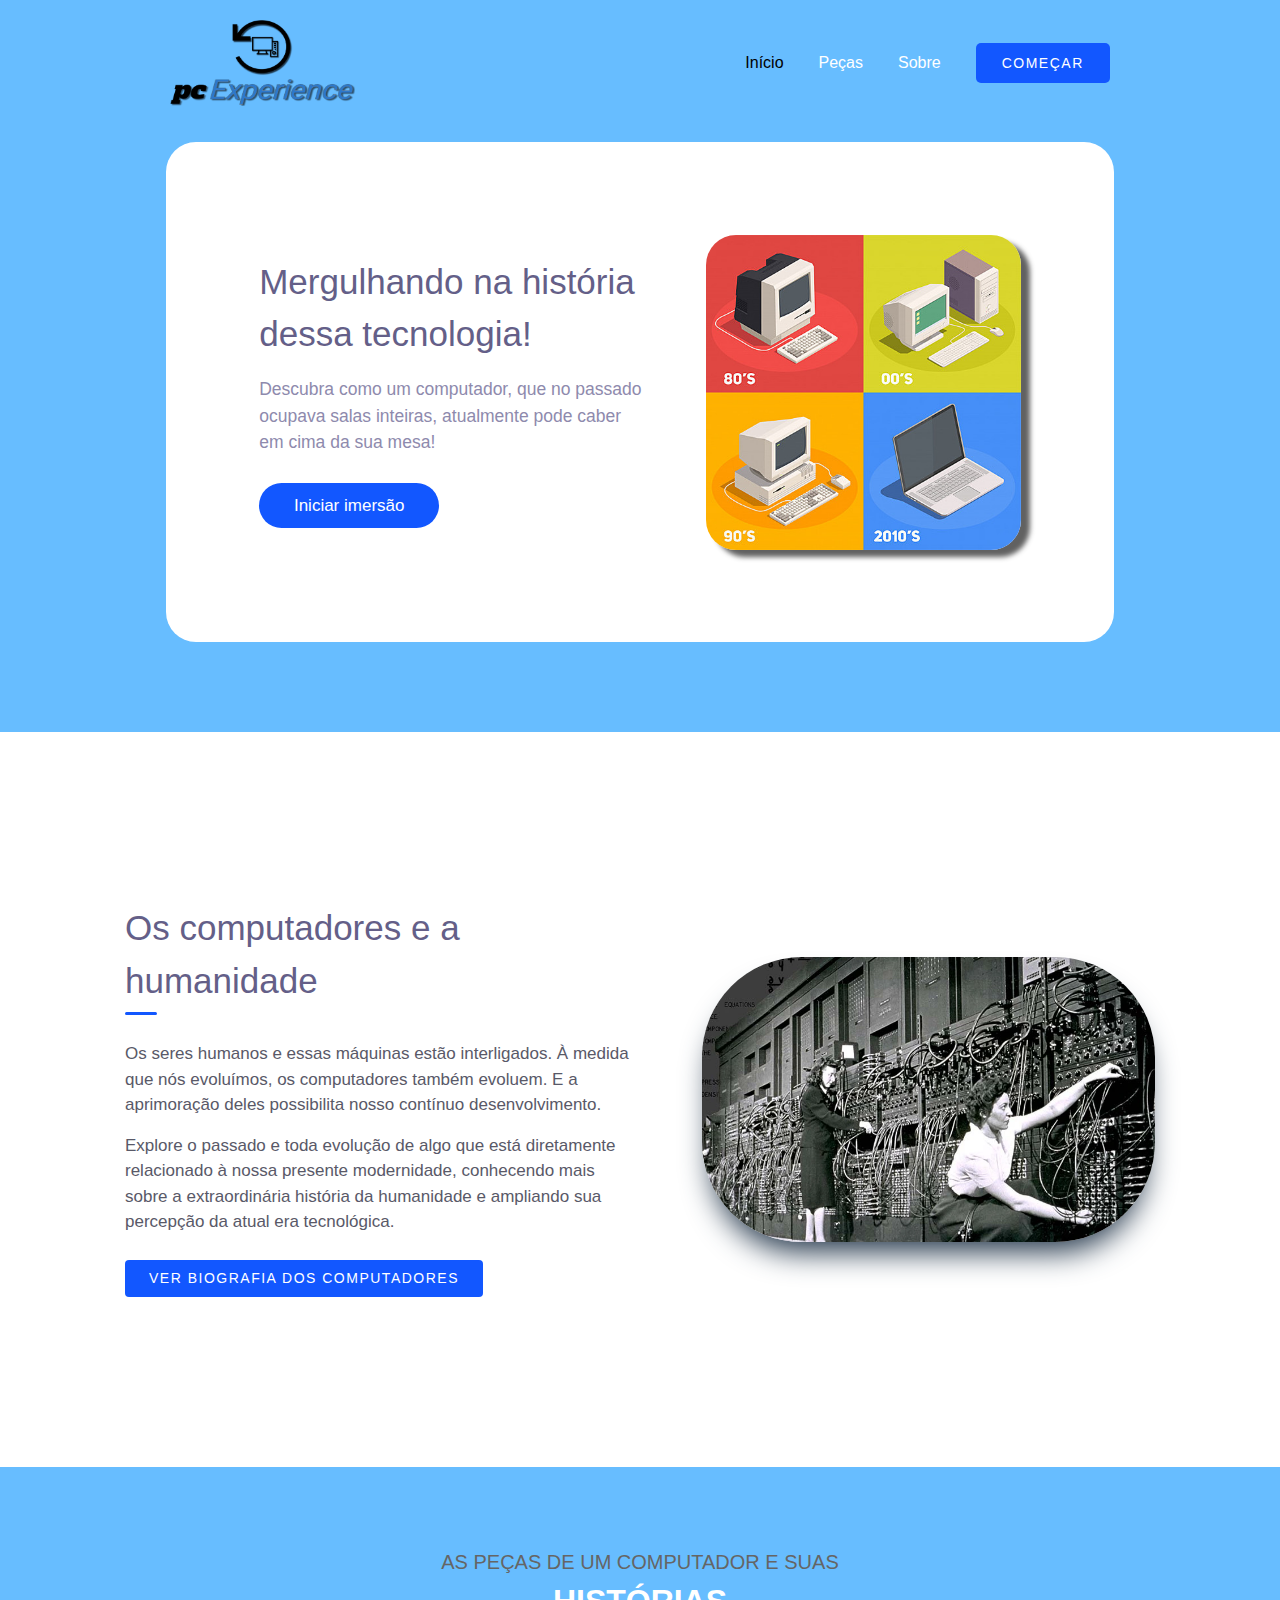
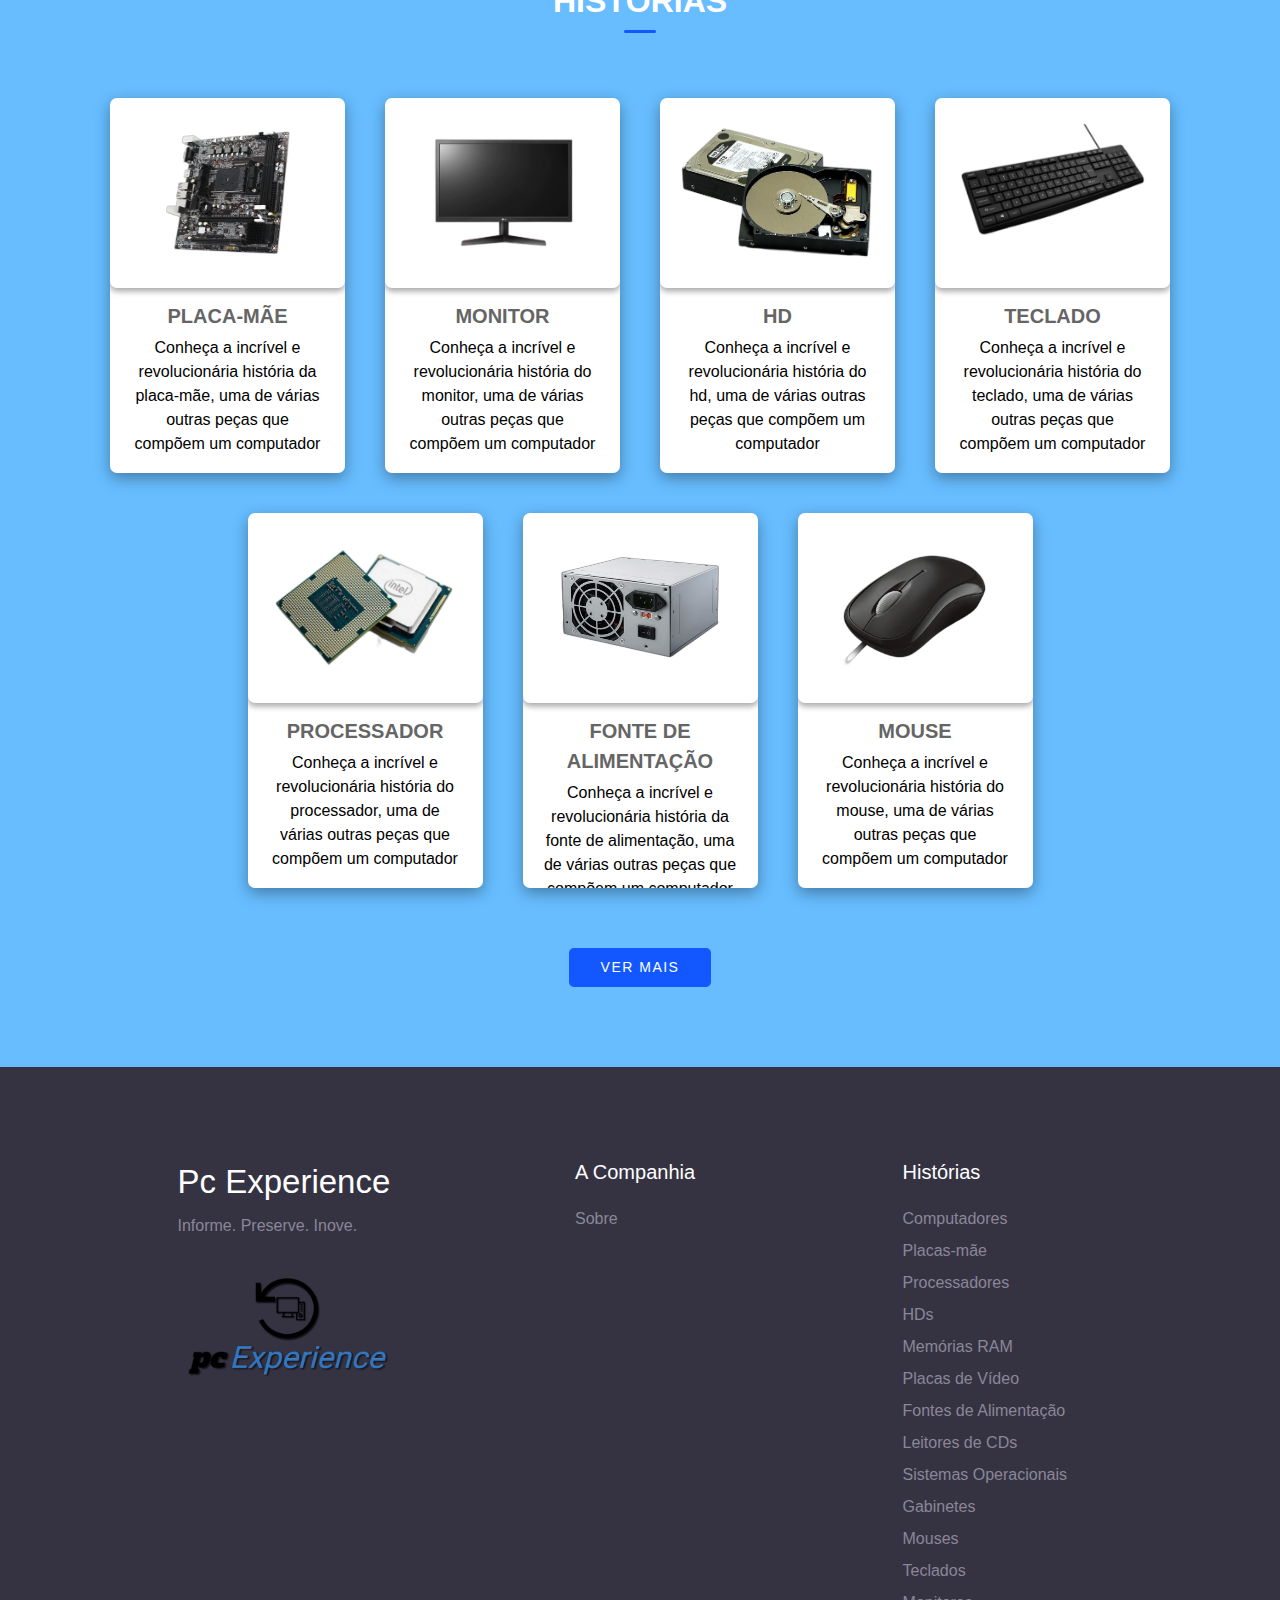
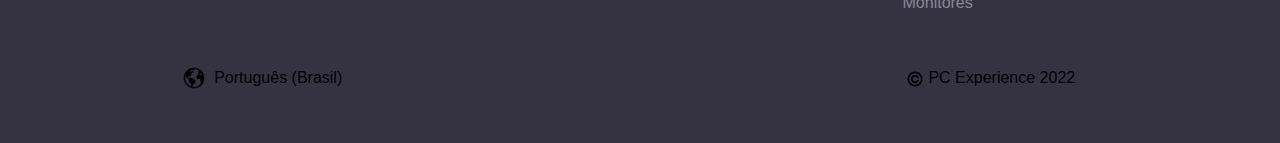
==== commit 7eeff580: "Add files via upload" ====
--- a/index.html
+++ b/index.html
@@ -8,6 +8,7 @@
   <title>PC Experience</title>
 
   <link rel="stylesheet" href="assets/css/index.css">
+  <link rel="stylesheet" href="assets/css/responsivo.css">
   <link rel="shortcut icon" href="assets/img/Logo.png" type="image/x-icon">
 </head>
 <body>
@@ -23,9 +24,41 @@
           <li><a id="nav-menu-inicio">Início</a></li>
           <li><a id="nav-menu-pecas" href="assets/html/pecas.html">Peças</a></li>
           <li><a id="nav-menu-sobre" href="assets/html/sobre.html">Sobre</a></li>
-          <li><a class="nav-menu-btn">COMEÇAR</a></li>
+          <li><a class="nav-menu-btn" href="assets/html/pecas/fonte-de-alimentacao.html">COMEÇAR</a></li>
         </ul>
       </div>
+
+      <input type="checkbox" id="btn-sidebar">
+
+      <div class="menu-sidebar">
+        <label for="btn-sidebar" id="cancel-sidebar">
+          <img src="assets/img/fecha-menu.png" alt="">
+        </label>
+
+        <h1>Menu</h1>
+        <a class="menu-item-activate">
+          <div class="img-menu-item home">
+            <img src="assets/img/icon-home.png" alt="">
+          </div>
+          <span>Início</span>
+        </a>
+        <a href="assets/html/pecas.html">
+          <div class="img-menu-item pieces">
+            <img src="assets/img/icon-pieces.png" alt="">
+          </div>
+          <span>Peças</span>
+        </a>
+        <a href="assets/html/sobre.html">
+          <div class="img-menu-item about">
+            <img src="assets/img/icon-about.png" alt="">
+          </div>
+          <span>Sobre</span>
+        </a>
+      </div>
+
+      <label for="btn-sidebar" id="active-sidebar">
+        <img src="assets/img/menu.png" alt="">
+      </label>
     </nav>
 
     <div class="slider">
@@ -41,7 +74,7 @@
                 <div class="txt-content-slide1">
                   <h1>Mergulhando na história dessa tecnologia!</h1>
                   <p>Descubra como um computador, que no passado ocupava salas inteiras, atualmente pode caber em cima da sua mesa!</p>
-                  <a>Iniciar imersão</a>
+                  <a href="assets/html/pecas.html">Iniciar imersão</a>
                 </div>
               </div>
               <img src="assets/img/pcs-slider1.jfif" alt="">
@@ -72,12 +105,12 @@
         </div>
       </div>
 
-      <div class="manual-navigation">
+      <!-- <div class="manual-navigation">
         <label for="radio1" class="manual-btn" id="manual-btn0"></label>
         <label for="radio2" class="manual-btn" id="manual-btn1"></label>
         <label for="radio3" class="manual-btn" id="manual-btn2"></label>
         <label for="radio4" class="manual-btn" id="manual-btn3"></label>
-      </div>
+      </div> -->
     </div>
   </header>
 
@@ -89,7 +122,7 @@
         desenvolvimento.</p>
       <p>Explore o passado e toda evolução de algo que está diretamente relacionado à nossa presente modernidade, conhecendo mais sobre a extraordinária história da 
         humanidade e ampliando sua percepção da atual era tecnológica.</p>
-      <a href="assets/html/pecas/computadores.html" class="btn-introduction">VER BIOGRAFIA DOS COMPUTADORES</a>
+      <a href="assets/html/pecas.html" class="btn-introduction">VER BIOGRAFIA DOS COMPUTADORES</a>
     </div>
     <div class="img-content-introduction">
       <img src="assets/img/computar-antigo-introducao.webp" alt="">
@@ -103,14 +136,14 @@
       <div class="divider"></div>
     </div>
 
-    <div class="histories-content content-1">
+    <div class="histories-content">
       <a class="history-card one" href="assets/html/pecas/placa-mae.html">
         <div class="img-content-card">
           <img src="assets/img/placa-mae.png" alt="">
         </div>
         <div class="txt-content-card">
           <h5 class="title-content-card">PLACA-MÃE</h5>
-          <p class="subtitle-content-card">Lorem ipsum dolor sit amet consectetur, adipisicing elit. Qui, neque facere, sed laborum vitae ratione harum officiis cum hic magni nobis itaque placeat at inventore soluta incidunt, modi a sint.</p>
+          <p class="subtitle-content-card">Conheça a incrível e revolucionária história da placa-mãe, uma de várias outras peças que compõem um computador</p>
         </div>
       </a>
 
@@ -120,7 +153,7 @@
         </div>
         <div class="txt-content-card">
           <h5 class="title-content-card">MONITOR</h5>
-          <p class="subtitle-content-card">Lorem ipsum dolor sit amet consectetur, adipisicing elit. Qui, neque facere, sed laborum vitae ratione harum officiis cum hic magni nobis itaque placeat at inventore soluta incidunt, modi a sint.</p>
+          <p class="subtitle-content-card">Conheça a incrível e revolucionária história do monitor, uma de várias outras peças que compõem um computador</p>
         </div>
       </a>
 
@@ -130,7 +163,7 @@
         </div>
         <div class="txt-content-card">
           <h5 class="title-content-card">HD</h5>
-          <p class="subtitle-content-card">Lorem ipsum dolor sit amet consectetur, adipisicing elit. Qui, neque facere, sed laborum vitae ratione harum officiis cum hic magni nobis itaque placeat at inventore soluta incidunt, modi a sint.</p>
+          <p class="subtitle-content-card">Conheça a incrível e revolucionária história do hd, uma de várias outras peças que compõem um computador</p>
         </div>
       </a>
 
@@ -140,19 +173,17 @@
         </div>
         <div class="txt-content-card">
           <h5 class="title-content-card">TECLADO</h5>
-          <p class="subtitle-content-card">Lorem ipsum dolor sit amet consectetur, adipisicing elit. Qui, neque facere, sed laborum vitae ratione harum officiis cum hic magni nobis itaque placeat at inventore soluta incidunt, modi a sint.</p>
-        </div>
-      </a>
-    </div>
-
-    <div class="histories-content">
+          <p class="subtitle-content-card">Conheça a incrível e revolucionária história do teclado, uma de várias outras peças que compõem um computador</p>
+        </div>
+      </a>
+
       <a class="history-card five" href="assets/html/pecas/processador.html">
         <div class="img-content-card">
           <img src="assets/img/processador.png" alt="">
         </div>
         <div class="txt-content-card">
           <h5 class="title-content-card">PROCESSADOR</h5>
-          <p class="subtitle-content-card">Lorem ipsum dolor sit amet consectetur, adipisicing elit. Qui, neque facere, sed laborum vitae ratione harum officiis cum hic magni nobis itaque placeat at inventore soluta incidunt, modi a sint.</p>
+          <p class="subtitle-content-card">Conheça a incrível e revolucionária história do processador, uma de várias outras peças que compõem um computador</p>
         </div>
       </a>
 
@@ -162,7 +193,7 @@
         </div>
         <div class="txt-content-card">
           <h5 class="title-content-card">FONTE DE ALIMENTAÇÃO</h5>
-          <p class="subtitle-content-card">Lorem ipsum dolor sit amet consectetur, adipisicing elit. Qui, neque facere, sed laborum vitae ratione harum officiis cum hic magni nobis itaque placeat at inventore soluta incidunt, modi a sint.</p>
+          <p class="subtitle-content-card">Conheça a incrível e revolucionária história da fonte de alimentação, uma de várias outras peças que compõem um computador</p>
         </div>
       </a>
 
@@ -172,25 +203,12 @@
         </div>
         <div class="txt-content-card">
           <h5 class="title-content-card">MOUSE</h5>
-          <p class="subtitle-content-card">Lorem ipsum dolor sit amet consectetur, adipisicing elit. Qui, neque facere, sed laborum vitae ratione harum officiis cum hic magni nobis itaque placeat at inventore soluta incidunt, modi a sint.</p>
-        </div>
-      </a>
-    </div>
-
-    <a href="assets/pecas.html" class="btn-histories">VER MAIS</a>
-  </section>
-
-  <section id="section-extra">
-    <div class="extra-container">
-      <div class="txt-content-extra">
-        <h2 class="title-section-extra">Um bônus para você!</h2>
-        <p>Receba no seu email um conteúdo extra sobre as futuras grandes inovações para computadores</p>
-        <a href="">QUERO OBTER O CONTEÚDO</a>
-      </div>
-      <div class="img-content-extra">
-        <img src="assets/img/presente.png" alt="">
-      </div>
-    </div>
+          <p class="subtitle-content-card">Conheça a incrível e revolucionária história do mouse, uma de várias outras peças que compõem um computador</p>
+        </div>
+      </a>
+    </div>
+
+    <a href="assets/html/pecas.html" class="btn-histories">VER MAIS</a>
   </section>
 
   <footer>
@@ -245,14 +263,4 @@
 
   <script src="assets/js/index.js"></script>
 </body>
-</html>
-
-
-<!--
-
-Para a parte da historia dos computadores:
-
-https://www.todamateria.com.br/historia-e-evolucao-dos-computadores/
-
-
--->+</html>--- a/assets/css/index.css
+++ b/assets/css/index.css
@@ -1,7 +1,7 @@
 * {
     margin: 0;
     padding: 0;
-    box-sizing: border-box;
+    box-sizing: border-box; 
 
     font-size: 1rem;
     line-height: 1.5;
@@ -15,7 +15,7 @@
 
 header nav {
     width: 100%;
-    padding: 20px 208px;
+    padding: 20px 13.3%;
 
     display: flex;
     align-items: center;
@@ -74,16 +74,16 @@
 }
 
 header .slider {
-    max-width: 1110px;
+    /* max-width: 1110px; */
     height: 540px;
     overflow: hidden;
-    margin: 16px auto;
+    margin: 16px 13%;
     border-radius: 30px;
 }
 
 header .slides {
     width: 400%;
-    height: 540px;
+    height: 100%;
     display: flex;
 }
 
@@ -109,15 +109,19 @@
 }
 
 header .slide .part1-content-slide1 {
-    display: inline-block;
+    height: 80%;
+    /* display: inline-block; */
 }
 
 header .slide .txt-content-slide1 {
-    width: 460px;
+    /* width: 460px; */
+    width: 80%;
+    height: 100%;
 
     display: flex;
     flex-direction: column;
-    gap: 20px;
+    justify-content: center;    
+    gap: 5%;
 }
 
 header .txt-content-slide1 h1 {
@@ -253,7 +257,7 @@
 }
 
 #section-introduction .txt-content-introduction {
-    width: 660px;
+    width: 50%;
 }
 
 #section-introduction .txt-content-introduction h1 {
@@ -301,7 +305,7 @@
 }
 
 #section-introduction .img-content-introduction {
-    width: 530px;
+    width: 44%;
     height: 315px;
 }
 
@@ -358,15 +362,8 @@
     flex-direction: row;
     align-items: center;
     justify-content: center;
+    flex-wrap: wrap;
     gap: 60px;
-}
-
-#section-histories .histories-content:not(.histories-content.content-1) {
-    margin-top: 60px;
-}
-
-#section-histories .histories-content.content-4 {
-    margin-bottom: 120px;
 }
 
 #section-histories .histories-content .history-card {
@@ -399,7 +396,7 @@
 }
 
 #section-histories .history-card.one .img-content-card img {
-    width: 180px;
+    width: 170px;
     height: 140px;
 }
 
@@ -1042,7 +1039,7 @@
 footer {
     background-color: #353342;
     width: 100%;
-    padding: 90px 160px 30px 160px;
+    padding: 90px 0px 30px 0px;
 }
 
 footer h3 {
@@ -1147,7 +1144,7 @@
 }
 
 footer .signs-container-footer {
-    margin-top:20px;
+    margin: 40px 16% 20px 14%;
 
     display: flex;
     align-items: center;
@@ -1202,7 +1199,7 @@
 
 header.header-others-pags .container-header {
     background-color: #c7e2ff;
-    margin: 15px 208px 80px 208px;
+    margin: 15px 13.2% 80px 13.2%;
     padding-top: 110px;
     padding-bottom: 110px;
     border-radius: 20px;
@@ -1249,7 +1246,7 @@
 #section-histories.section-pecas .title-content {
     width: 100%;
     margin: 80px 0px 65px 0px;
-    padding-left: 150px;
+    padding-left: 9.5%;
 
     align-items: flex-start;
 }
@@ -1265,6 +1262,11 @@
     letter-spacing: 0.08em;
 }
 
+#section-histories.section-pecas .histories-content {
+    width: 90%;
+    margin-bottom: 130px;
+}
+
 header.header-sobre #nav-menu-sobre {
     color: #000;
     cursor: text;
@@ -1283,7 +1285,7 @@
 }
 
 section#section-pag-sobre .qm-somos-content {
-    width: 1250px;
+    width: 100%;
     height: 530px;
     padding-left: 120px;
     box-shadow: rgba(0, 0, 0, 0.35) 0px 5px 15px;
@@ -1342,7 +1344,7 @@
 }
 
 section#section-pag-sobre .container-lasts-content-sobre {
-    width: 1250px;
+    width: 100%;
     height: 300px;
 
     display: flex;
@@ -1380,8 +1382,7 @@
     letter-spacing: 0.1em;
 }
 
-section#section-pag-sobre .txt-objetivo span,
-section#section-pag-sobre .txt-contato span {
+section#section-pag-sobre .txt-objetivo span {
     margin-bottom: 10px;
 
     color: inherit;
@@ -1417,7 +1418,7 @@
 section#section-pag-sobre .contato-content .third-img {
     width: 270px;
     height: 135px;
-    margin-right: 25px;
+    margin-right: 45px;
     
     display: flex;
     align-items: center;
@@ -1534,4 +1535,118 @@
 header.header-extra #nav-menu-extra {
     color: #000;
     cursor: text;
-}+}
+
+header nav .menu-sidebar {
+    background-color: #fff;
+    width: 240px;
+    height: 100%;
+    border-left: 1px solid #2F78C6;
+
+    position: fixed; 
+    right: -310px;
+    top: 0;
+
+    z-index: 7;
+    transition: all .5s ease;
+}
+
+header .menu-sidebar h1 {
+    margin-top: -50px;
+    border-bottom: 1px solid #2F78C6;
+
+    color: #645F88;
+    font-size: 28px;
+    font-weight: 500;
+    line-height: 100px;
+    text-align: center;
+
+    user-select: none;
+}
+
+header .menu-sidebar a {
+    width: 100%;
+    height: 65px;
+    padding-left: 30px;
+    border-bottom: 1px solid #2F78C6;
+
+    color: #000;
+    line-height: 65px;
+    text-decoration: none;
+
+    display: flex;
+    align-items: center;
+
+    transition: all .5s ease;
+}
+
+header .menu-sidebar .img-menu-item {
+    width: 20px;
+    height: 20px;
+    margin-right: 16px;
+}
+
+header .menu-sidebar .img-menu-item img {
+    width: 100%;
+    height: 100%;
+}
+
+header .menu-sidebar a span {
+    letter-spacing: 1px;
+    text-transform: uppercase;
+}
+
+header .menu-sidebar a.menu-item-activate, 
+header .menu-sidebar a:hover {
+    border-left: 5px solid #2F78C6;
+    box-shadow: rgb(204, 219, 232) 3px 3px 6px 0px inset, rgba(255, 255, 255, 0.5) -3px -3px 6px 1px inset;
+}
+
+header .menu-sidebar #cancel-sidebar {
+    width: 30px;
+    height: 30px;
+    margin-top: 20px;
+    margin-left: -50px;
+    border-radius: 5px;
+
+    color: #fff;
+    font-size: 28px;
+    line-height: 45px;
+    text-align: center;
+
+    display: block;
+    cursor: pointer;
+    transition: all .5s ease;
+}
+
+header .menu-sidebar #cancel-sidebar img {
+    width: 100%;
+    height: 100%;
+}
+
+header #btn-sidebar:checked ~ .menu-sidebar {
+    right: 0;
+}
+
+header #btn-sidebar:checked ~ #active-sidebar {
+    display: none;
+}
+
+header #btn-sidebar {
+    display: none;
+}
+
+header #active-sidebar {
+    width: 40px;
+    height: 30px;
+
+    display: none;
+    cursor: pointer;
+    transition: all .5s ease;
+}
+
+header #active-sidebar img {
+    width: 100%;
+    height: 100%;
+}
+
--- a/assets/css/responsivo.css
+++ b/assets/css/responsivo.css
@@ -0,0 +1,1628 @@
+@media (max-width: 1472px) {
+    header .slider {
+        height: 500px;
+    }
+
+    header .slide .content-slide1 {
+        padding: 10% 9.8% 10% 9.8%;
+    }
+
+    header .slide .part1-content-slide1 {
+        height: 100%;
+    }
+
+    header .txt-content-slide1 h1 {
+        font-size: 36px;
+    }
+
+    header .txt-content-slide1 p {
+        font-size: 17.5px;
+    }
+
+    header .slider .manual-navigation {
+        margin-top: -4.45%;
+    }
+
+    #section-histories.section-pecas .title-content {
+        padding-left: 8.5%;
+    }
+}
+
+
+@media (max-width: 1391px) {
+    header .txt-content-slide1 h1 {
+        font-size: 35px;
+    }
+
+    #section-introduction .img-content-introduction {
+        width: 44%;
+        height: 285px;
+    }
+
+    #section-histories .histories-content {
+        gap: 40px;
+    }
+
+    #section-histories.section-pecas .title-content {
+        padding-left: 8%;
+    }
+
+    section#section-pag-sobre .objetivo-content, 
+    section#section-pag-sobre .contato-content {
+        padding-left: 50px;
+    }
+
+    section#section-pag-sobre .objetivo-content .second-img {
+        width: 310px;
+        height: 95%;
+    }
+
+    section#section-pag-sobre .contato-content .third-img {
+        width: 250px;
+        height: 125px;
+    }
+}
+
+@media (max-width: 1368px) {
+    header .slide .txt-content-slide1 {
+        width: 81%;
+    }
+}
+
+@media (max-width: 1359px) {
+    header .slide .txt-content-slide1 {
+        width: 82%;
+    }
+
+    header .content-slide1 img {
+        height: 315px
+    }
+}
+
+@media (max-width: 1348px) {
+    header .slide .txt-content-slide1 {
+        width: 84%;
+    }
+
+    #section-histories.section-pecas .title-content {
+        padding-left: 7%;
+    }
+
+    section#section-pag-sobre .qm-somos-content {
+        padding-left: 90px;
+    }
+}
+
+@media (max-width: 1280px) {
+    header .slide .txt-content-slide1 {
+        width: 86%;
+    }
+
+    #section-introduction .img-content-introduction {
+        height: 285px;
+    }
+
+    #section-introduction .txt-content-introduction h1 {
+        font-size: 35px;
+    }
+
+    #section-introduction .txt-content-introduction p {
+        font-size: 17px;
+    }
+
+    #section-introduction .txt-content-introduction a {
+        margin-top: 10px;
+        font-size: 14px;
+    }
+
+    #section-histories .histories-content .history-card {
+        width: 235px;
+        height: 375px;
+    }
+
+    section#section-pag-sobre .qm-somos-content .first-img {
+        width: 700px;
+        height: 470px;
+    }
+
+    section#section-pag-sobre .txt-objetivo h2, 
+    section#section-pag-sobre .txt-contato h2 {
+        font-size: 31px;
+    }
+
+    section#section-pag-sobre .objetivo-content .second-img {
+        width: 270px;
+        height: 88%;
+    }
+
+    section#section-pag-sobre .contato-content .third-img {
+        width: 210px;
+        height: 110px;
+    }
+}
+
+@media (max-width: 1264px) {
+    header .slide .txt-content-slide1 {
+        gap: 2%;
+    }
+
+    header .txt-content-slide1 h1 {
+        font-size: 32px;
+    }
+
+    header .content-slide1 img {
+        height: 290px
+    }
+
+    #section-introduction .img-content-introduction {
+        height: 265px;
+    }
+
+    #section-introduction .txt-content-introduction h1 {
+        font-size: 33px;
+    }
+
+    #section-introduction .txt-content-introduction p {
+        font-size: 16px;
+    }
+
+    #section-introduction .txt-content-introduction a {
+        margin-top: 7px;
+        font-size: 13.5px;
+    }
+
+    #section-introduction .txt-content-introduction .divider {
+        margin-bottom: 22px;
+    }
+
+    section#section-pag-sobre .qm-somos-content .first-img {
+        width: 640px;
+        height: 430px;
+    }
+}
+
+@media (max-width: 1158px) {
+    header .slide .txt-content-slide1 {
+        width: 84%;
+    }
+
+    header .txt-content-slide1 h1 {
+        font-size: 30px;
+    }
+
+    header .txt-content-slide1 p {
+        font-size: 17px;
+    }
+
+    header .txt-content-slide1 a {
+        padding: 7px;
+    }
+
+    header .slide .part1-content-slide1 {
+        height: 70%;
+    }
+
+    #section-introduction .img-content-introduction {
+        width: 47%;
+        height: 245px;
+    }
+
+    #section-introduction .txt-content-introduction h1 {
+        font-size: 32px;
+    }
+
+    #section-introduction .txt-content-introduction p {
+        font-size: 16px;
+    }
+
+    #section-introduction .txt-content-introduction a {
+        margin-top: 6px;
+        padding: 8px 18px;
+        font-size: 13px;
+    }
+
+    #section-introduction .txt-content-introduction .divider {
+        margin-bottom: 22px;
+    }
+
+    #section-introduction .txt-content-introduction {
+        width: 46%;
+    }
+
+    #section-introduction {
+        padding: 110px 125px;
+    }
+
+    #section-histories .histories-content {
+        width: 80%;
+    }
+
+    section#section-pag-sobre .qm-somos-content .first-img {
+        width: 600px;
+        height: 400px;
+    }
+
+    section#section-pag-sobre .container-lasts-content-sobre {
+        height: 250px;
+    }
+
+    section#section-pag-sobre .objetivo-content, 
+    section#section-pag-sobre .contato-content {
+        padding-left: 42px;
+    }
+
+    section#section-pag-sobre .txt-objetivo h2, 
+    section#section-pag-sobre .txt-contato h2 {
+        font-size: 28px;
+    }
+
+    section#section-pag-sobre .objetivo-content .second-img {
+        width: 225px;
+        height: 85%;
+    }
+
+    section#section-pag-sobre .contato-content .third-img {
+        width: 180px;
+        height: 93px;
+    }
+}
+
+@media (max-width: 1132px) {
+    header .content-slide1 img {
+        height: 315px
+    }
+
+    header .slider .manual-navigation {
+        margin-top: -6.45%;
+    }
+
+    footer .signs-container-footer {
+        margin: 40px 14% 20px 11%;
+    }
+
+    section#section-pag-sobre .qm-somos-content {
+        height: 480px;
+        padding-left: 70px;
+    }
+
+    section#section-pag-sobre .txt-qm-somos h2 {
+        font-size: 46px;
+    }
+
+    section#section-pag-sobre .qm-somos-content .first-img {
+        width: 550px;
+        height: 370px;
+    }
+}
+
+@media (max-width: 1020px) {
+    header .txt-content-slide1 h1 {
+        font-size: 28px;
+    }
+
+    header .txt-content-slide1 p {
+        font-size: 15px;
+    }
+
+    header .txt-content-slide1 a {
+        padding: 7px;
+
+        font-size: 15px;
+    }
+
+    #section-introduction .img-content-introduction {
+        height: 215px;
+    }
+
+    #section-introduction .txt-content-introduction h1 {
+        font-size: 29px;
+    }
+
+    #section-introduction .txt-content-introduction p {
+        font-size: 16px;
+    }
+
+    #section-introduction .txt-content-introduction a {
+        margin-top: 4px;
+        font-size: 12px;
+    }
+
+    #section-introduction .txt-content-introduction .divider {
+        margin-bottom: 17px;
+    }
+
+    header.header-others-pags .container-header {
+        padding-top: 90px;
+        padding-bottom: 90px;
+    }
+
+    section#section-pag-sobre .qm-somos-content {
+        height: 400px;
+    }
+
+    section#section-pag-sobre .txt-qm-somos h2 {
+        font-size: 39px;
+    }
+
+    section#section-pag-sobre .qm-somos-content .first-img {
+        width: 500px;
+        height: 320px;
+    }
+
+    section#section-pag-sobre .container-lasts-content-sobre {
+        height: 210px;
+    }
+
+    section#section-pag-sobre .objetivo-content, 
+    section#section-pag-sobre .contato-content {
+        padding-left: 39px;
+    }
+
+    section#section-pag-sobre .txt-objetivo h2, 
+    section#section-pag-sobre .txt-contato h2 {
+        font-size: 25px;
+    }
+
+    section#section-pag-sobre .objetivo-content .second-img {
+        width: 190px;
+        height: 88%;
+    }
+
+    section#section-pag-sobre .contato-content .third-img {
+        width: 145px;
+        height: 75px;
+    }
+}
+
+@media (max-width: 934px) {
+    header .content-slide1 img {
+        height: 290px;
+    }
+
+    header .slider {
+        height: 420px;
+    }
+
+    header .slider .manual-btn {
+        padding: 4px;
+    }
+
+    header .slider .manual-navigation {
+        margin-top: -5.45%;
+    }
+
+    #section-introduction {
+        flex-direction: column;
+        align-items: flex-start;
+        gap: 50px;
+    }
+
+    #section-introduction .img-content-introduction {
+        width: 70%;
+        height: 285px;
+    }
+
+    #section-introduction .txt-content-introduction h1 {
+        font-size: 32px;
+    }
+
+    #section-introduction .txt-content-introduction a {
+        margin-top: 10px;
+    }
+
+    #section-introduction .txt-content-introduction .divider {
+        margin-bottom: 26px;
+    }
+
+    #section-introduction .txt-content-introduction {
+        width: 100%;
+    }
+
+    section#section-pag-sobre .qm-somos-content {
+        height: 340px;
+    }
+
+    section#section-pag-sobre .txt-qm-somos h2 {
+        font-size: 37px;
+    }
+
+    section#section-pag-sobre .qm-somos-content .first-img {
+        width: 440px;
+        height: 280px;
+    }
+}
+
+@media (max-width: 921px) {
+    header .content-slide1 img {
+        height: 290px;
+    }
+
+    header .txt-content-slide1 h1 {
+        font-size: 26px;
+    }
+
+    header .txt-content-slide1 a {
+        padding: 5px;
+        font-size: 14px;
+    }
+
+    section#section-pag-sobre .container-lasts-content-sobre {
+        height: 190px;
+    }
+
+    section#section-pag-sobre .objetivo-content, 
+    section#section-pag-sobre .contato-content {
+        padding-left: 35px;
+    }
+
+    section#section-pag-sobre .txt-objetivo h2, 
+    section#section-pag-sobre .txt-contato h2 {
+        font-size: 23px;
+    }
+
+    section#section-pag-sobre .objetivo-content .second-img {
+        width: 170px;
+        height: 88%;
+    }
+
+    section#section-pag-sobre .contato-content .third-img {
+        width: 130px;
+        height: 69px;
+        margin-right: 30px;
+    }
+}
+
+@media (max-width: 872px) {
+    header .txt-content-slide1 h1 {
+        font-size: 24px;
+    }
+
+    header .txt-content-slide1 p {
+        font-size: 14px;
+    }
+
+    header .txt-content-slide1 a {
+        padding: 4px;
+
+        font-size: 13px;
+    }
+
+    header #active-sidebar {
+        display: block; 
+    }
+
+    header nav .menu-nav {
+        display: none;
+    }
+
+    #section-introduction .img-content-introduction {
+        width: 70%;
+        height: 255px;
+    }
+
+    section#section-pag-sobre .qm-somos-content {
+        height: 300px;
+        padding-left: 60px;
+    }
+
+    section#section-pag-sobre .txt-qm-somos h2 {
+        font-size: 34px;
+    }
+
+    section#section-pag-sobre .qm-somos-content .first-img {
+        width: 380px;
+        height: 250px;
+    }
+}
+
+@media (max-width: 847px) {
+    header .content-slide1 img {
+        height: 260px;
+    }
+
+    footer .lists-container-footer {
+        width: 80%;
+        margin-left: auto;
+        margin-right: auto;
+
+        flex-wrap: wrap;
+        justify-content: flex-start;
+        gap: 90px;
+    }
+
+    section#section-pag-sobre .container-lasts-content-sobre {
+        height: 160px;
+    }
+
+    section#section-pag-sobre .objetivo-content, 
+    section#section-pag-sobre .contato-content {
+        padding-left: 30px;
+    }
+
+    section#section-pag-sobre .txt-objetivo h2, 
+    section#section-pag-sobre .txt-contato h2 {
+        font-size: 22px;
+    }
+
+    section#section-pag-sobre .txt-objetivo .divider, 
+    section#section-pag-sobre .txt-contato .divider {
+        width: 30px;
+        height: 3px;
+        margin-top: 3px;
+    }
+
+    section#section-pag-sobre .objetivo-content .second-img {
+        width: 150px;
+        height: 87%;
+    }
+
+    section#section-pag-sobre .contato-content .third-img {
+        width: 115px;
+        height: 62px;
+    }
+}
+
+@media (max-width: 796px) {
+    header .content-slide1 img {
+        height: 230px;
+    }
+
+    header .slider {
+        height: 380px;
+    }
+
+    header .slider .manual-btn {
+        padding: 3.5px;
+    }
+
+    header .txt-content-slide1 h1 {
+        font-size: 23px;
+    }
+
+    header .txt-content-slide1 p {
+        font-size: 13.5px;
+    }
+
+    header .txt-content-slide1 a {
+        margin-top: 7px;
+        padding: 3.5px;
+
+        font-size: 12.5px;
+    }
+
+    #section-introduction .img-content-introduction {
+        width: 80%;
+    }
+
+    section#section-pag-sobre .qm-somos-content {
+        height: 270px;
+        padding-left: 55px;
+    }
+
+    section#section-pag-sobre .txt-qm-somos h2 {
+        font-size: 30px;
+    }
+
+    section#section-pag-sobre .qm-somos-content .first-img {
+        width: 340px;
+        height: 220px;
+    }
+
+    section#section-pag-sobre .container-lasts-content-sobre {
+        height: 140px;
+    }
+
+    section#section-pag-sobre .objetivo-content, 
+    section#section-pag-sobre .contato-content {
+        padding-left: 28px;
+    }
+
+    section#section-pag-sobre .txt-objetivo h2, 
+    section#section-pag-sobre .txt-contato h2 {
+        font-size: 20px;
+    }
+
+    section#section-pag-sobre .txt-objetivo .divider, 
+    section#section-pag-sobre .txt-contato .divider {
+        width: 28px;
+        height: 2.5px;
+        margin-top: 1px;
+    }
+
+    section#section-pag-sobre .objetivo-content .second-img {
+        width: 130px;
+        height: 87%;
+    }
+
+    section#section-pag-sobre .contato-content .third-img {
+        width: 100px;
+        height: 55px;
+    }
+}
+
+@media (max-width: 732px) {
+    header .content-slide1 img {
+        height: 200px;
+    }
+
+    header .txt-content-slide1 h1 {
+        line-height: 1.4;
+    }
+
+    header .txt-content-slide1 p {
+        line-height: 1.4;
+    }
+
+    header .txt-content-slide1 a {
+        width: 150px;
+        margin-top: 6px;
+    }
+
+    #section-introduction .img-content-introduction {
+        width: 90%;
+    }
+
+    header.header-others-pags .container-header {
+        padding-top: 70px;
+        padding-bottom: 70px;
+    }
+
+    header.header-others-pags .container-header h1 {
+        font-size: 36px;
+    }
+
+    section#section-pag-sobre {
+        gap: 25px;
+    }
+
+    section#section-pag-sobre .qm-somos-content {
+        height: 230px;
+        padding-left: 50px;
+    }
+
+    section#section-pag-sobre .txt-qm-somos h2 {
+        font-size: 28px;
+    }
+
+    section#section-pag-sobre .qm-somos-content .first-img {
+        width: 290px;
+        height: 190px;
+    }
+
+    section#section-pag-sobre .container-lasts-content-sobre {
+        height: 120px;
+    }
+
+    section#section-pag-sobre .objetivo-content, 
+    section#section-pag-sobre .contato-content {
+        padding-left: 25px;
+    }
+
+    section#section-pag-sobre .txt-objetivo h2, 
+    section#section-pag-sobre .txt-contato h2 {
+        font-size: 18px;
+    }
+
+    section#section-pag-sobre .txt-objetivo .divider, 
+    section#section-pag-sobre .txt-contato .divider {
+        width: 25px;
+    }
+
+    section#section-pag-sobre .objetivo-content .second-img {
+        width: 110px;
+        height: 87%;
+    }
+
+    section#section-pag-sobre .contato-content .third-img {
+        width: 87px;
+        height: 47px;
+        margin-right: 25px;
+    }
+}
+
+@media (max-width: 668px) {
+    header .slider {
+        height: 560px;
+        margin-top: 10px;
+    }
+
+    header .slide .part1-content-slide1 {
+        height: 238px;
+    }
+
+    header .slide .content-slide1 {
+        flex-direction: column;
+        align-items: flex-start;
+        justify-content: center;
+        padding: 8% 9.8% 12% 9.8%;
+    }
+
+    header .content-slide1 img {
+        width: 240px;
+        height: 230px;
+    }
+
+    header .txt-content-slide1 h1 {
+        margin-bottom: 7px;
+        font-size: 30px;
+        line-height: 1.5;
+    }
+
+    header .txt-content-slide1 p {
+        font-size: 15px;
+    }
+
+    header .txt-content-slide1 a {
+        width: 180px;
+        margin-top: 10px;
+        font-size: 15px;
+    }
+
+    header .slider .manual-navigation {
+        margin-top: -7.45%;
+    }
+
+    header .slider .manual-btn {
+        padding: 4px;
+    }
+
+    header .slide .txt-content-slide1 {
+        width: 100%;
+        flex-direction: column;
+        justify-content:flex-start;
+    }
+
+    #section-introduction .img-content-introduction {
+        width: 100%;
+        height: 225px;
+    }
+
+    footer .lists-container-footer {
+        flex-direction: column;
+        gap: 100px;
+    }
+
+    #section-histories.section-pecas .title-content h5 {
+        font-size: 19px;
+    }
+
+    #section-histories.section-pecas .title-content h2 {
+        font-size: 32px;
+    }
+
+    section#section-pag-sobre {
+        padding: 60px 90px 80px 90px;
+    }
+
+    section#section-pag-sobre .qm-somos-content {
+        height: 200px;
+        padding-left: 40px;
+    }
+
+    section#section-pag-sobre .txt-qm-somos h2 {
+        font-size: 25px;
+    }
+
+    section#section-pag-sobre .txt-qm-somos .divider {
+        width: 30px;
+        height: 3px;
+        margin-top: 0px;
+    }
+
+    section#section-pag-sobre .qm-somos-content .first-img {
+        width: 230px;
+        height: 160px;
+    }
+
+    section#section-pag-sobre .objetivo-content, 
+    section#section-pag-sobre .contato-content {
+        padding-left: 20px;
+    }
+
+    section#section-pag-sobre .txt-objetivo h2, 
+    section#section-pag-sobre .txt-contato h2 {
+        font-size: 15.5px;
+    }
+
+    section#section-pag-sobre .txt-objetivo span {
+        margin-bottom: 6px;
+    }
+
+    section#section-pag-sobre .txt-objetivo .divider, 
+    section#section-pag-sobre .txt-contato .divider {
+        width: 21px;
+    }
+
+    section#section-pag-sobre .objetivo-content .second-img {
+        width: 100px;
+        height: 86%;
+    }
+
+    section#section-pag-sobre .contato-content .third-img {
+        width: 83px;
+        height: 46px;
+        margin-right: 19px;
+    }
+
+    main .main-section summary {
+        font-size: 28px;
+    }
+
+    main .main-section h4 {
+        font-size: 20px;
+    }
+}
+
+@media (max-width: 580px) {
+    #section-introduction .img-content-introduction {
+        height: 195px;
+    }
+
+    #section-introduction .txt-content-introduction a {
+        text-align: center;
+        padding: 8px 10px;
+    }
+
+    header.header-others-pags .container-header {
+        padding-top: 60px;
+        padding-bottom: 60px;
+    }
+
+    header.header-others-pags .container-header h1 {
+        font-size: 33px;
+    }
+
+    section#section-pag-sobre {
+        padding: 60px 70px 80px 70px;
+    }
+
+    section#section-pag-sobre .qm-somos-content {
+        height: 170px;
+        padding-left: 40px;
+    }
+
+    section#section-pag-sobre .txt-qm-somos h2 {
+        font-size: 22px;
+    }
+
+    section#section-pag-sobre .txt-qm-somos .divider {
+        width: 27px;
+    }
+
+    section#section-pag-sobre .qm-somos-content .first-img {
+        width: 185px;
+        height: 135px;
+    }
+
+    section#section-pag-sobre .container-lasts-content-sobre {
+        height: 115px;
+    }
+
+    section#section-pag-sobre .objetivo-content, 
+    section#section-pag-sobre .contato-content {
+        padding-left: 18px;
+    }
+
+    section#section-pag-sobre .txt-objetivo h2, 
+    section#section-pag-sobre .txt-contato h2 {
+        font-size: 15px;
+    }
+
+    section#section-pag-sobre .txt-objetivo .divider, 
+    section#section-pag-sobre .txt-contato .divider {
+        width: 20px;
+    }
+
+    section#section-pag-sobre .objetivo-content .second-img {
+        width: 90px;
+        height: 80%;
+    }
+
+    section#section-pag-sobre .contato-content .third-img {
+        width: 80px;
+        height: 44px;
+        margin-right: 19px;
+    }
+}
+
+@media (max-width: 542px) {
+    header .content-slide1 img {
+        width: 210px;
+        height: 190px;
+    }
+
+    header .slide .content-slide1 {
+        gap: 40px;
+    }
+
+    #section-introduction .img-content-introduction {
+        height: 195px;
+    }
+
+    #section-introduction .txt-content-introduction h1 {
+        font-size: 30px;
+    }
+
+    #section-introduction {
+        padding: 90px 85px;
+    }
+
+    footer .signs-container-footer {
+        margin: 70px 16% 20px 14%;
+        flex-direction: column;
+        gap: 60px;
+    }
+
+    #section-histories.section-pecas .title-content h5 {
+        margin-bottom: 6px;
+        font-size: 18px;
+    }
+
+    #section-histories.section-pecas .title-content h2 {
+        font-size: 30px;
+    }
+
+    #section-histories.section-pecas .title-content {
+        width: 90%;
+    }
+
+    header.header-others-pags .container-header {
+        padding-top: 50px;
+        padding-bottom: 50px;
+        gap: 10px;
+    }
+
+    header.header-others-pags .container-header h1 {
+        font-size: 31px;
+    }
+
+    section#section-pag-sobre {
+        padding: 60px 50px 80px 50px;
+    }
+
+    section#section-pag-sobre .qm-somos-content {
+        height: 160px;
+        padding-left: 45px;
+    }
+
+    section#section-pag-sobre .txt-qm-somos h2 {
+        font-size: 20px;
+    }
+
+    section#section-pag-sobre .qm-somos-content .first-img {
+        width: 190px;
+        height: 130px;
+    }
+
+    section#section-pag-sobre .objetivo-content .second-img {
+        width: 97px;
+        height: 85%;
+    }
+
+    section#section-pag-sobre .contato-content .third-img {
+        width: 78px;
+        height: 44px;
+        margin-right: 19px;
+    }
+
+    main {
+        padding: 70px 13.2% 50px 13.2%;
+    }
+
+    main .main-section {
+        margin-bottom: 50px;
+    }
+
+    main .main-section summary {
+        font-size: 25px;
+    }
+
+    main .main-section .divider {
+        margin-bottom: 10px;
+    }
+
+    main .main-section h4 {
+        font-size: 18px;
+    }
+}
+
+@media (max-width: 491px) {
+    header .txt-content-slide1 h1 {
+        margin-bottom: 0;
+        font-size: 28px;
+        line-height: 1.5;
+    }
+
+    header .txt-content-slide1 p {
+        font-size: 14.5px;
+    }
+
+    header .txt-content-slide1 a {
+        width: 160px;
+        font-size: 14.5px;
+        margin-top: 7px;
+    }
+
+    header .slide .content-slide1 {
+        gap: 35px;
+    }
+
+    header .slider .manual-navigation {
+        margin-top: -9.45%;
+    }
+
+    header .slider .manual-btn:not(:last-child) {
+        margin-right: 30px;
+    }
+
+    header nav .img-nav {
+        width: 145px;
+        height: 70px;
+    }
+
+    header #active-sidebar {
+        width: 35px;
+        height: 25px;
+    }
+
+    #section-introduction .img-content-introduction {
+        height: 170px;
+    }
+
+    #section-introduction .txt-content-introduction h1 {
+        font-size: 28px;
+    }
+
+    #section-introduction .txt-content-introduction p {
+        font-size: 15px;
+    }
+
+    #section-introduction .txt-content-introduction a {
+        font-size: 12px;
+    }
+
+    #section-histories .histories-content .history-card {
+        width: 205px;
+        height: 345px;
+    }
+
+    #section-histories .history-card .img-content-card {
+        width: 100%;
+        height: 175px;
+    }
+
+    #section-histories .history-card.one .img-content-card img {
+        width: 150px;
+    }
+
+    #section-histories .history-card.three .img-content-card img {
+        width: 180px;
+        height: 130px;
+    }
+
+    #section-histories .title-content {
+        width: 90%;
+    }
+
+    #section-histories .title-content h5 {
+        text-align: center;
+    }
+
+    #section-histories.section-pecas {
+        margin-top: 0px;
+    }
+
+    header.header-others-pags .container-header {
+        margin-bottom: 60px;
+    }
+
+    header.header-others-pags .container-header h1 {
+        font-size: 28px;
+    }
+
+    section#section-pag-sobre .qm-somos-content {
+        padding-left: 40px;
+    }
+
+    section#section-pag-sobre .txt-qm-somos h2 {
+        font-size: 20px;
+    }
+
+    section#section-pag-sobre .qm-somos-content .first-img {
+        width: 175px;
+        height: 120px;
+    }
+
+    section#section-pag-sobre .objetivo-content .second-img {
+        width: 78px;
+        height: 70%;
+    }
+
+    section#section-pag-sobre .contato-content .third-img {
+        width: 70px;
+        height: 39px;
+        margin-right: 16px;
+    }
+}
+
+@media (max-width: 471px) {
+    section#section-pag-sobre .container-lasts-content-sobre {
+        height: 200px;
+    }
+
+    section#section-pag-sobre .objetivo-content, 
+    section#section-pag-sobre .contato-content {
+        padding-top: 20px;
+        padding-left: 25px;
+        align-items: flex-start;
+        justify-content:flex-start;
+        flex-direction: column;
+        gap: 2px;
+    }
+
+    section#section-pag-sobre .contato-content {
+        gap: 29px;
+    }
+
+    section#section-pag-sobre .txt-objetivo h2, 
+    section#section-pag-sobre .txt-contato h2 {
+        font-size: 16px;
+    }
+
+    section#section-pag-sobre .objetivo-content .second-img {
+        width: 100px;
+        height: 55%;
+    }
+
+    section#section-pag-sobre .contato-content .third-img {
+        width: 95px;
+        height: 28%;
+        margin-right: 0px;
+        margin-left: 5px;
+    }
+
+    main {
+        padding: 70px 13.2% 50px 13.2%;
+    }
+
+    main .main-section summary {
+        font-size: 22px;
+    }
+
+    main .main-section h4 {
+        font-size: 17px;
+    }
+}
+
+@media (max-width: 431px) {
+    #section-introduction {
+        padding: 70px 65px;
+        gap: 40px;
+    }
+
+    #section-histories.section-pecas .title-content h5 {
+        margin-bottom: 7px;
+        font-size: 18px;
+        text-align: left;
+    }
+
+    #section-histories.section-pecas .title-content h2 {
+        font-size: 28px;
+    }
+
+    #section-histories.section-pecas .title-content {
+        width: 80%;
+    }
+
+    header.header-others-pags .container-header {
+        margin-bottom: 50px;
+    }
+
+    header.header-others-pags .container-header li {
+        font-size: 13px;
+    }
+
+    header.header-others-pags .container-header a {
+        font-size: 13px;
+    }
+
+    header.header-others-pags .container-header h1 {
+        font-size: 26px;
+    }
+
+    section#section-pag-sobre .qm-somos-content {
+        height: 135px;
+        padding-left: 35px;
+    }
+
+    section#section-pag-sobre .txt-qm-somos h2 {
+        font-size: 18px;
+    }
+
+    section#section-pag-sobre .txt-qm-somos span {
+        margin-bottom: 8px;
+    }
+
+    section#section-pag-sobre .txt-qm-somos .divider {
+        width: 25px;
+        height: 2.5px;
+    }
+
+    section#section-pag-sobre .qm-somos-content .first-img {
+        width: 145px;
+        height: 100px;
+    }
+}
+
+@media (max-width: 421px) {
+    section#section-pag-sobre .container-lasts-content-sobre {
+        height: 270px;
+        align-items: center;
+        justify-content: space-between;
+        flex-direction: column;
+        gap: 25px;
+    }
+
+    section#section-pag-sobre .objetivo-content, 
+    section#section-pag-sobre .contato-content {
+        width: 100%;
+        height: 50%;
+        padding-top: 0;
+        padding-left: 35px;
+
+        flex-direction: row;
+        align-items: center;
+        justify-content: space-between;
+    }
+
+    section#section-pag-sobre .txt-objetivo h2, 
+    section#section-pag-sobre .txt-contato h2 {
+        font-size: 18px;
+    }
+
+    section#section-pag-sobre .txt-objetivo .divider,
+    section#section-pag-sobre .txt-contato .divider {
+        width: 25px;
+        height: 2.5px;    
+    }
+
+    section#section-pag-sobre .objetivo-content .second-img {
+        width: 115px;
+        height: 90%;
+        margin-right: 20px;
+    }
+
+    section#section-pag-sobre .contato-content .third-img {
+        width: 100px;
+        height: 45%;
+        margin-right: 20px;
+    }
+
+    main {
+        padding: 60px 13.2% 30px 13.2%;
+    }
+
+    main .main-section summary {
+        font-size: 21px;
+        width: 100%;
+    }
+
+    main .main-section h4 {
+        font-size: 16px;
+    }
+}
+
+@media (max-width: 392px) {
+    header .slider .manual-navigation {
+        margin-top: -11.45%;
+    }
+
+    #section-introduction .img-content-introduction {
+        height: 155px;
+    }
+
+    header.header-others-pags .container-header {
+        padding-top: 40px;
+        padding-bottom: 40px;
+        gap: 15px;
+    }
+
+    header.header-others-pags .container-header h1 {
+        width: 80%;
+        font-size: 24px;
+    }
+
+    section#section-pag-sobre {
+        padding: 40px 45px 80px 45px;
+    }
+
+    section#section-pag-sobre .qm-somos-content {
+        height: 115px;
+        padding-left: 30px;
+    }
+
+    section#section-pag-sobre .txt-qm-somos h2 {
+        font-size: 16px;
+    }
+
+    section#section-pag-sobre .txt-qm-somos .divider {
+        width: 24px;
+    }
+
+    section#section-pag-sobre .qm-somos-content .first-img {
+        width: 145px;
+        height: 100px;
+    }
+
+    section#section-pag-sobre .txt-objetivo h2, 
+    section#section-pag-sobre .txt-contato h2 {
+        font-size: 16px;
+    }
+
+    section#section-pag-sobre .objetivo-content .second-img {
+        width: 105px;
+        height: 89%;
+    }
+
+    section#section-pag-sobre .contato-content .third-img {
+        width: 95px;
+        height: 42%;
+        margin-right: 30px;
+    }
+}
+
+@media (max-width: 352px) {
+    header .content-slide1 img {
+        width: 180px;
+        height: 170px;
+    }
+
+    header .slide .content-slide1 {
+        gap: 60px;
+    }
+
+    header .slider .manual-btn:not(:last-child) {
+        margin-right: 20px;
+    }
+
+    header nav .img-nav {
+        width: 120px;
+        height: 60px;
+    }
+
+    header #active-sidebar {
+        width: 30px;
+        height: 20px;
+    }
+
+    #section-introduction .img-content-introduction {
+        height: 130px;
+    }
+
+    #section-introduction .txt-content-introduction h1 {
+        font-size: 26px;
+    }
+
+    #section-introduction .txt-content-introduction p {
+        font-size: 14.5px;
+    }
+
+    #section-introduction .txt-content-introduction a {
+        font-size: 11px;
+    }
+
+    section#section-pag-sobre .qm-somos-content {
+        height: 100px;
+        padding-left: 30px;
+    }
+
+    section#section-pag-sobre .txt-qm-somos h2 {
+        font-size: 16px;
+    }
+
+    section#section-pag-sobre .qm-somos-content .first-img {
+        width: 115px;
+        height: 80px;
+    }
+
+    section#section-pag-sobre {
+        padding: 40px 45px 55px 45px;
+    }
+
+    section#section-pag-sobre .container-lasts-content-sobre {
+        height: 225px;
+    }
+
+    section#section-pag-sobre .objetivo-content, 
+    section#section-pag-sobre .contato-content {
+        padding-left: 30px;
+    }
+
+    section#section-pag-sobre .objetivo-content .second-img {
+        width: 85px;
+        height: 79%;
+    }
+
+    section#section-pag-sobre .contato-content .third-img {
+        width: 70px;
+        height: 37%;
+        margin-right: 20px;
+    }
+}
+
+@media (max-width: 340px) {
+    header .txt-content-slide1 h1 {
+        font-size: 25px;
+    }
+
+    header .txt-content-slide1 p {
+        font-size: 14px;
+    }
+
+    header .txt-content-slide1 a {
+        width: 140px;
+        font-size: 13px;
+    }
+
+    header .slide .content-slide1 {
+        gap: 50px;
+    }
+
+    header nav .menu-sidebar {
+        width: 220px;
+    }
+
+    #section-histories.section-pecas .title-content h2 {
+        font-size: 27px;
+    }
+
+    main .main-section {
+        margin-bottom: 40px;
+    }
+
+    main .main-section summary {
+        font-size: 22px;
+    }
+
+    main .main-section h4 {
+        font-size: 16px;
+    }
+}
+
+@media (max-width: 304px) {
+    header .content-slide1 img {
+        width: 150px;
+        height: 150px;
+    }
+
+    header .txt-content-slide1 h1 {
+        font-size: 23px;
+    }
+
+    header .txt-content-slide1 p {
+        font-size: 13px;
+    }
+
+    header .txt-content-slide1 a {
+        width: 130px;
+        font-size: 12px;
+    }
+
+    header .slide .content-slide1 {
+        gap: 30px;
+    }
+
+    header .slider {
+        height: 530px;
+    }
+
+    header .slider .manual-navigation {
+        margin-top: -14.45%;
+    }
+
+    header nav .img-nav {
+        width: 105px;
+        height: 55px;
+    }
+
+    header #active-sidebar {
+        width: 28px;
+        height: 18px;
+    }
+
+    #section-introduction .img-content-introduction {
+        height: 110px;
+    }
+
+    #section-introduction .txt-content-introduction h1 {
+        font-size: 25px;
+    }
+
+    #section-introduction .txt-content-introduction p {
+        font-size: 14px;
+    }
+
+    #section-introduction .txt-content-introduction a {
+        font-size: 10px;
+    }
+
+    #section-introduction {
+        padding: 70px 50px;
+        gap: 30px;
+    }
+
+    header nav .menu-sidebar {
+        width: 200px;
+    }
+
+    section#section-pag-sobre {
+        padding: 40px 40px 55px 40px;
+    }
+
+    section#section-pag-sobre .qm-somos-content {
+        height: 90px;
+        padding-left: 25px;
+    }
+
+    section#section-pag-sobre .txt-qm-somos h2 {
+        font-size: 14px;
+    }
+
+    section#section-pag-sobre .txt-qm-somos .divider {
+        width: 22px;
+    }
+
+    section#section-pag-sobre .qm-somos-content .first-img {
+        width: 100px;
+        height: 65px;
+    }
+
+    section#section-pag-sobre .container-lasts-content-sobre {
+        height: 205px;
+    }
+
+    section#section-pag-sobre .objetivo-content, 
+    section#section-pag-sobre .contato-content {
+        padding-left: 25px;
+    }
+
+    section#section-pag-sobre .txt-objetivo h2, 
+    section#section-pag-sobre .txt-contato h2 {
+        font-size: 14px;
+    }
+
+    section#section-pag-sobre .objetivo-content .second-img {
+        width: 80px;
+        height: 80%;
+        margin-right: 8px;
+    }
+
+    section#section-pag-sobre .contato-content .third-img {
+        width: 68px;
+        height: 38%;
+        margin-right: 15px;
+    }
+}
+
+@media (max-width: 280px) {
+    header .content-slide1 img {
+        width: 140px;
+        height: 140px;
+    }
+
+    header .txt-content-slide1 h1 {
+        font-size: 22px;
+    }
+
+    header .txt-content-slide1 p {
+        font-size: 12.5px;
+    }
+
+    header .slide .content-slide1 {
+        gap: 20px;
+    }
+
+    header .slider {
+        height: 515px;
+    }
+}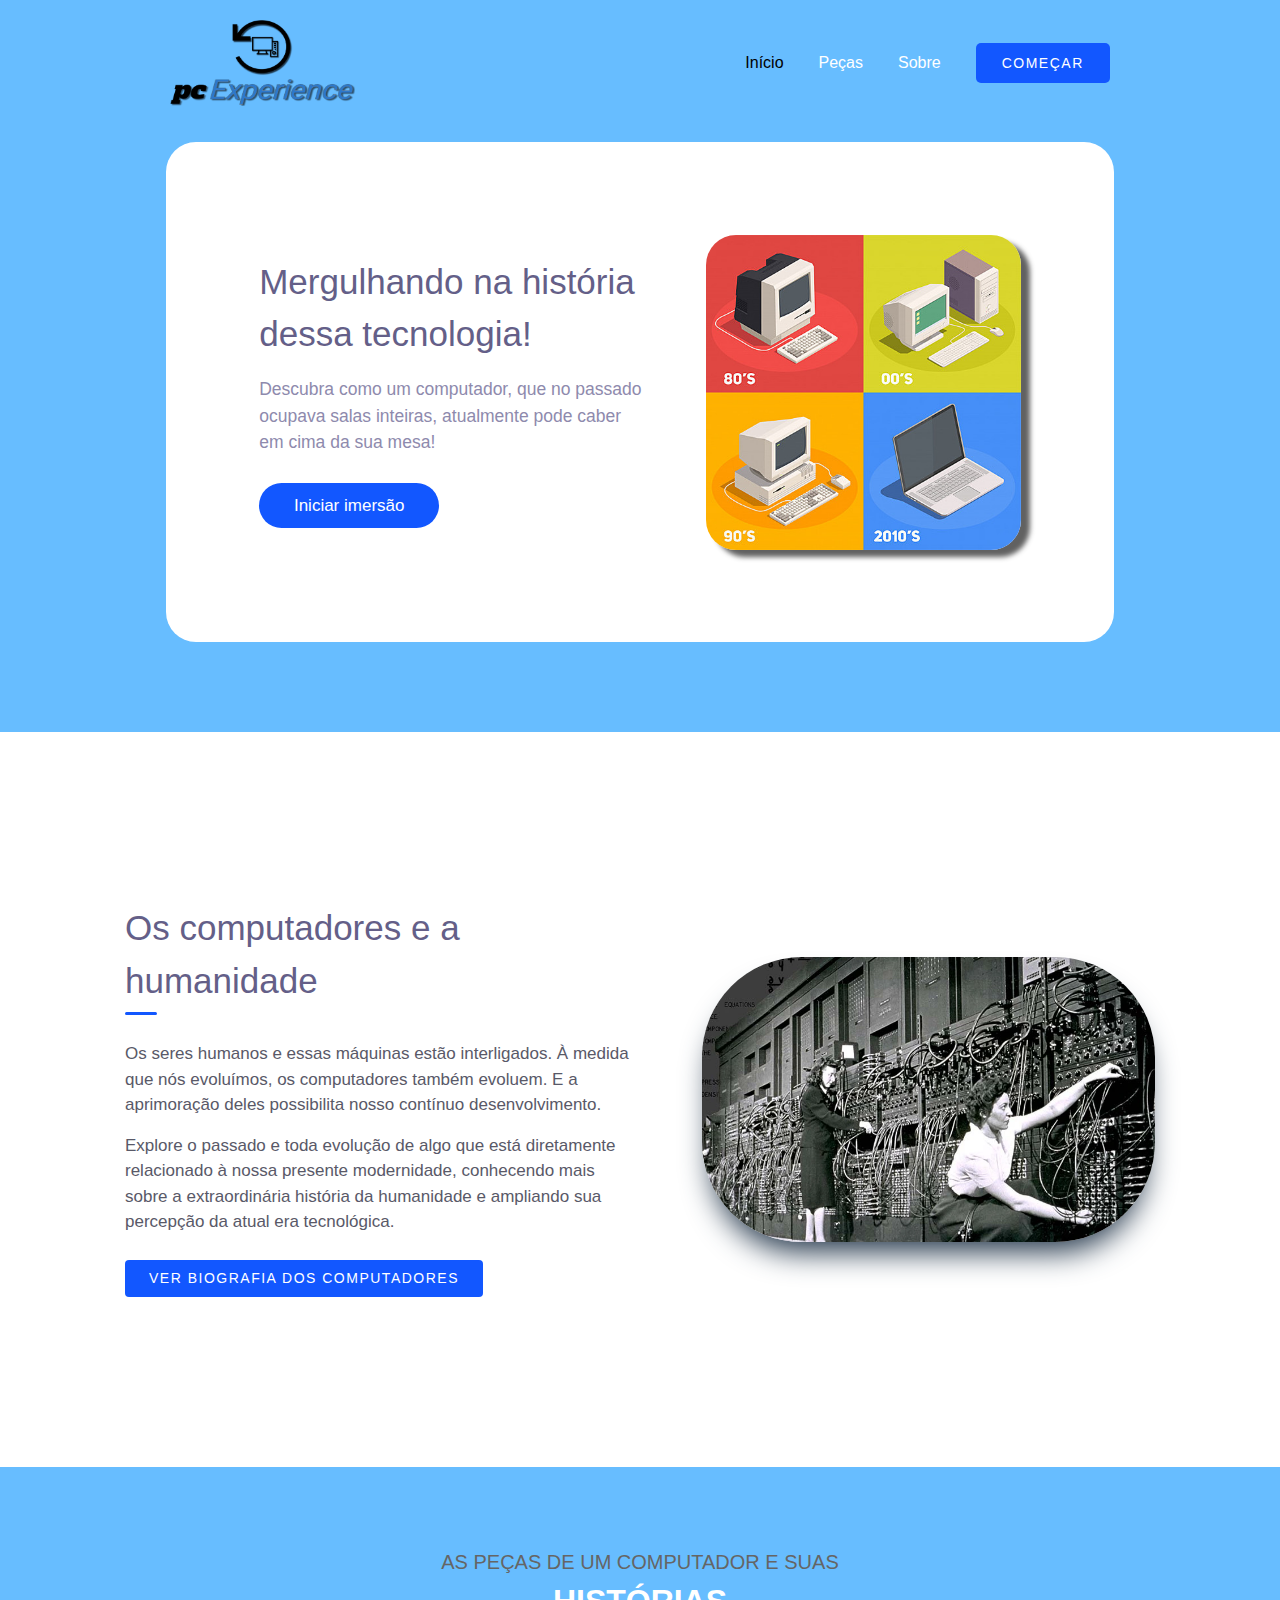
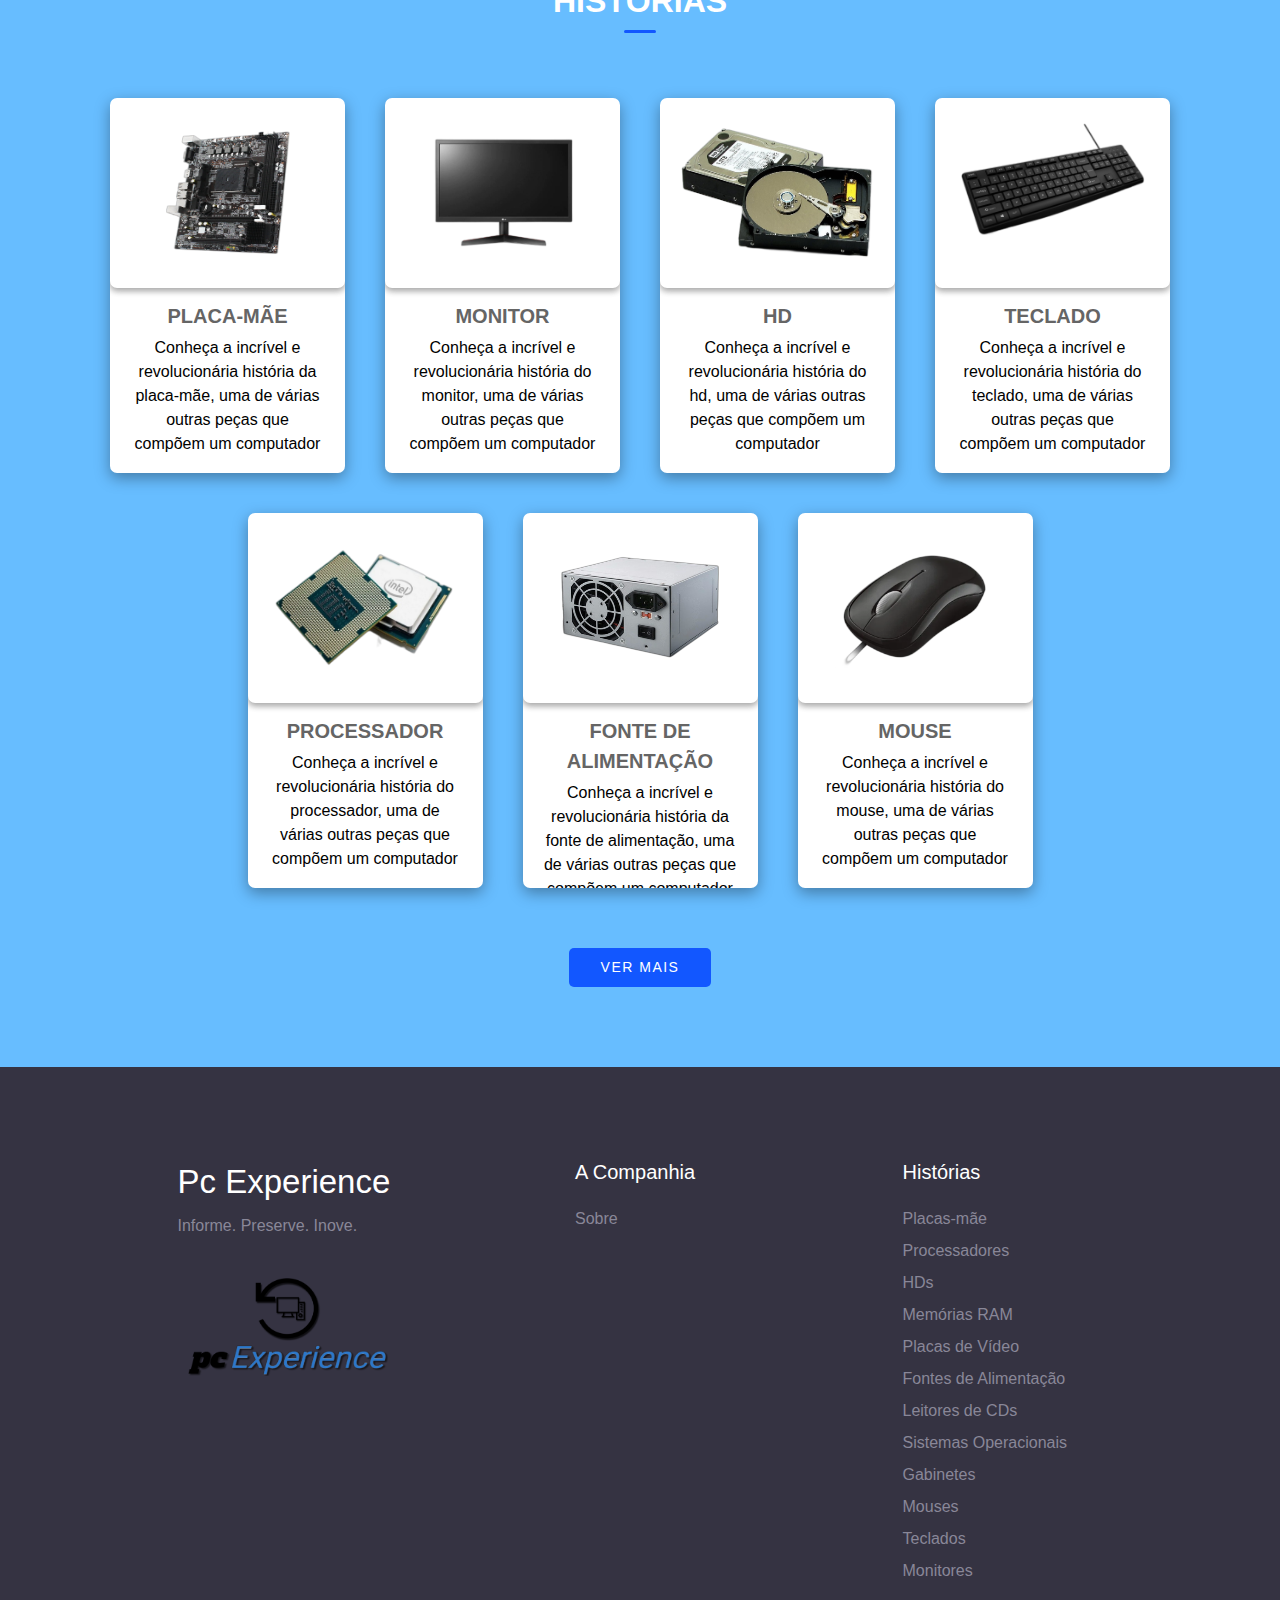
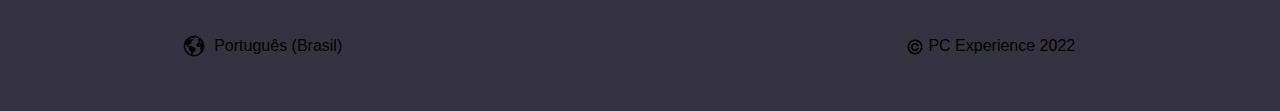
==== commit 2ba185f3: "Add files via upload" ====
--- a/index.html
+++ b/index.html
@@ -229,7 +229,6 @@
       <div class="list-histories-footer">
         <h5>Histórias</h5>
         <ul>
-          <li><a href="assets/html/pecas/computadores.html">Computadores</a></li>
           <li><a href="assets/html/pecas/placa-mae.html">Placas-mãe</a></li>
           <li><a href="assets/html/pecas/processador.html">Processadores</a></li>
           <li><a href="assets/html/pecas/hd.html">HDs</a></li>
